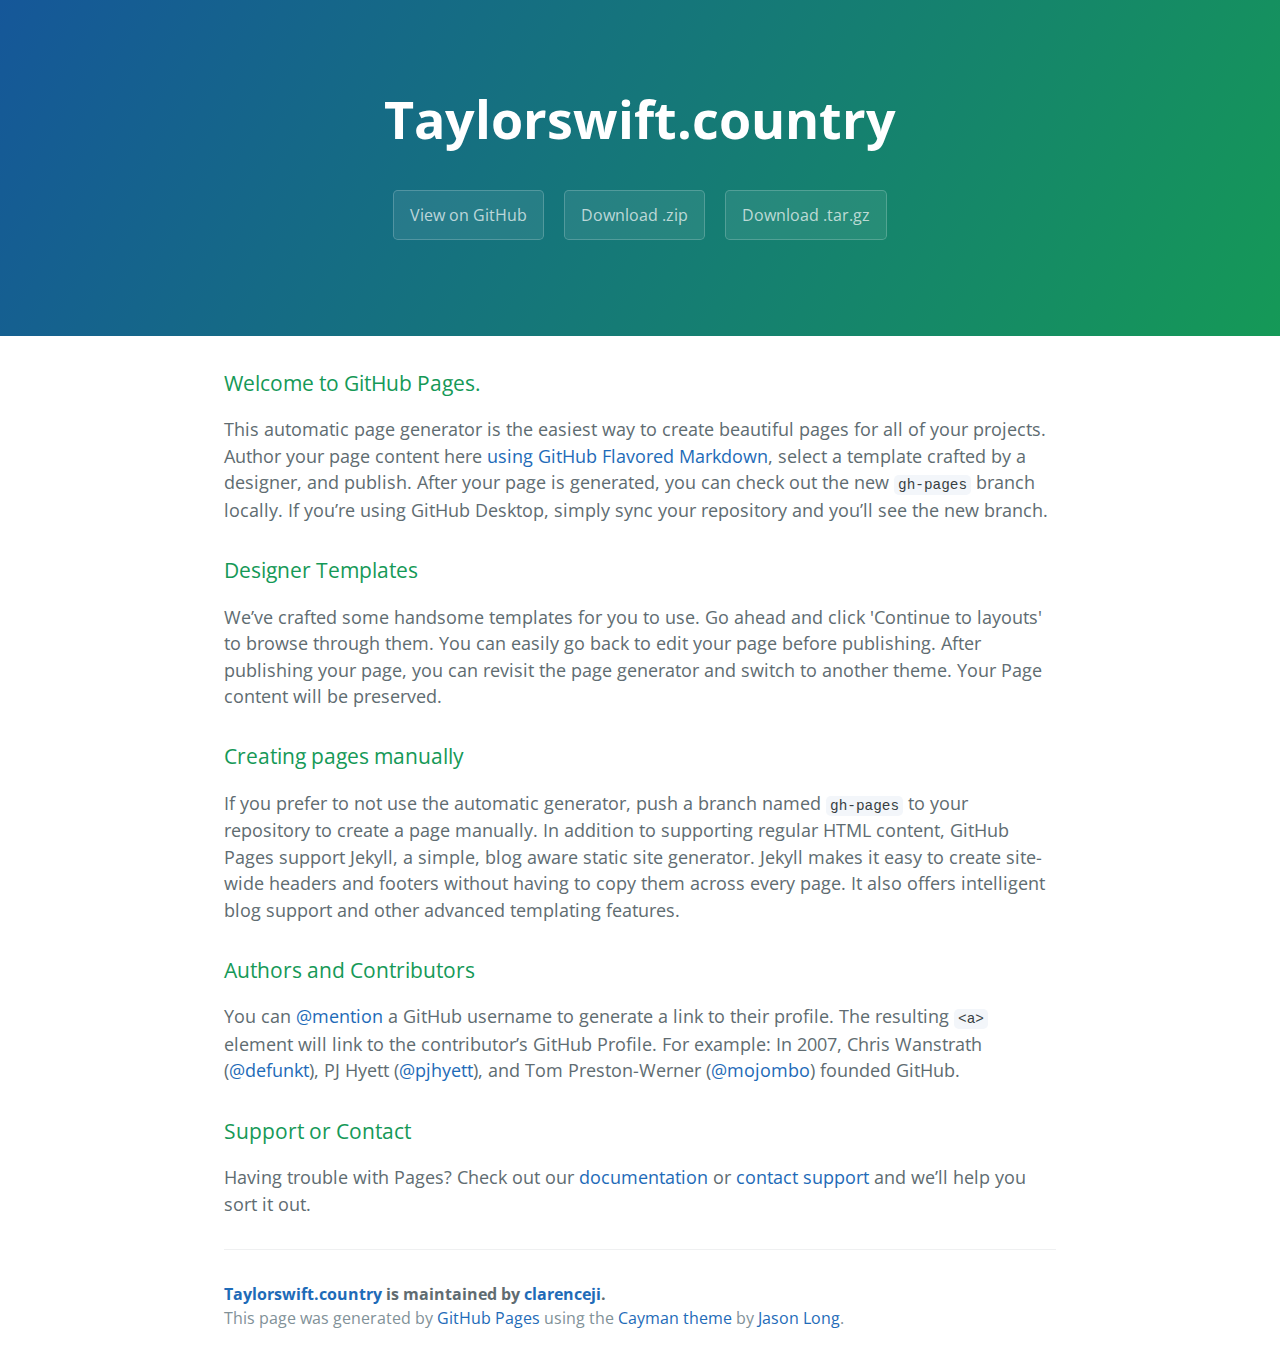
==== index.html @ 44a82cad "Create gh-pages branch via GitHub" ====
<!DOCTYPE html>
<html lang="en-us">
  <head>
    <meta charset="UTF-8">
    <title>Taylorswift.country by clarenceji</title>
    <meta name="viewport" content="width=device-width, initial-scale=1">
    <link rel="stylesheet" type="text/css" href="stylesheets/normalize.css" media="screen">
    <link href='https://fonts.googleapis.com/css?family=Open+Sans:400,700' rel='stylesheet' type='text/css'>
    <link rel="stylesheet" type="text/css" href="stylesheets/stylesheet.css" media="screen">
    <link rel="stylesheet" type="text/css" href="stylesheets/github-light.css" media="screen">
  </head>
  <body>
    <section class="page-header">
      <h1 class="project-name">Taylorswift.country</h1>
      <h2 class="project-tagline"></h2>
      <a href="https://github.com/clarenceji/taylorswift.country" class="btn">View on GitHub</a>
      <a href="https://github.com/clarenceji/taylorswift.country/zipball/master" class="btn">Download .zip</a>
      <a href="https://github.com/clarenceji/taylorswift.country/tarball/master" class="btn">Download .tar.gz</a>
    </section>

    <section class="main-content">
      <h3>
<a id="welcome-to-github-pages" class="anchor" href="#welcome-to-github-pages" aria-hidden="true"><span aria-hidden="true" class="octicon octicon-link"></span></a>Welcome to GitHub Pages.</h3>

<p>This automatic page generator is the easiest way to create beautiful pages for all of your projects. Author your page content here <a href="https://guides.github.com/features/mastering-markdown/">using GitHub Flavored Markdown</a>, select a template crafted by a designer, and publish. After your page is generated, you can check out the new <code>gh-pages</code> branch locally. If you’re using GitHub Desktop, simply sync your repository and you’ll see the new branch.</p>

<h3>
<a id="designer-templates" class="anchor" href="#designer-templates" aria-hidden="true"><span aria-hidden="true" class="octicon octicon-link"></span></a>Designer Templates</h3>

<p>We’ve crafted some handsome templates for you to use. Go ahead and click 'Continue to layouts' to browse through them. You can easily go back to edit your page before publishing. After publishing your page, you can revisit the page generator and switch to another theme. Your Page content will be preserved.</p>

<h3>
<a id="creating-pages-manually" class="anchor" href="#creating-pages-manually" aria-hidden="true"><span aria-hidden="true" class="octicon octicon-link"></span></a>Creating pages manually</h3>

<p>If you prefer to not use the automatic generator, push a branch named <code>gh-pages</code> to your repository to create a page manually. In addition to supporting regular HTML content, GitHub Pages support Jekyll, a simple, blog aware static site generator. Jekyll makes it easy to create site-wide headers and footers without having to copy them across every page. It also offers intelligent blog support and other advanced templating features.</p>

<h3>
<a id="authors-and-contributors" class="anchor" href="#authors-and-contributors" aria-hidden="true"><span aria-hidden="true" class="octicon octicon-link"></span></a>Authors and Contributors</h3>

<p>You can <a href="https://help.github.com/articles/basic-writing-and-formatting-syntax/#mentioning-users-and-teams" class="user-mention">@mention</a> a GitHub username to generate a link to their profile. The resulting <code>&lt;a&gt;</code> element will link to the contributor’s GitHub Profile. For example: In 2007, Chris Wanstrath (<a href="https://github.com/defunkt" class="user-mention">@defunkt</a>), PJ Hyett (<a href="https://github.com/pjhyett" class="user-mention">@pjhyett</a>), and Tom Preston-Werner (<a href="https://github.com/mojombo" class="user-mention">@mojombo</a>) founded GitHub.</p>

<h3>
<a id="support-or-contact" class="anchor" href="#support-or-contact" aria-hidden="true"><span aria-hidden="true" class="octicon octicon-link"></span></a>Support or Contact</h3>

<p>Having trouble with Pages? Check out our <a href="https://help.github.com/pages">documentation</a> or <a href="https://github.com/contact">contact support</a> and we’ll help you sort it out.</p>

      <footer class="site-footer">
        <span class="site-footer-owner"><a href="https://github.com/clarenceji/taylorswift.country">Taylorswift.country</a> is maintained by <a href="https://github.com/clarenceji">clarenceji</a>.</span>

        <span class="site-footer-credits">This page was generated by <a href="https://pages.github.com">GitHub Pages</a> using the <a href="https://github.com/jasonlong/cayman-theme">Cayman theme</a> by <a href="https://twitter.com/jasonlong">Jason Long</a>.</span>
      </footer>

    </section>

  
  </body>
</html>
---- stylesheets/stylesheet.css ----
* {
  box-sizing: border-box; }

body {
  padding: 0;
  margin: 0;
  font-family: "Open Sans", "Helvetica Neue", Helvetica, Arial, sans-serif;
  font-size: 16px;
  line-height: 1.5;
  color: #606c71; }

a {
  color: #1e6bb8;
  text-decoration: none; }
  a:hover {
    text-decoration: underline; }

.btn {
  display: inline-block;
  margin-bottom: 1rem;
  color: rgba(255, 255, 255, 0.7);
  background-color: rgba(255, 255, 255, 0.08);
  border-color: rgba(255, 255, 255, 0.2);
  border-style: solid;
  border-width: 1px;
  border-radius: 0.3rem;
  transition: color 0.2s, background-color 0.2s, border-color 0.2s; }
  .btn + .btn {
    margin-left: 1rem; }

.btn:hover {
  color: rgba(255, 255, 255, 0.8);
  text-decoration: none;
  background-color: rgba(255, 255, 255, 0.2);
  border-color: rgba(255, 255, 255, 0.3); }

@media screen and (min-width: 64em) {
  .btn {
    padding: 0.75rem 1rem; } }

@media screen and (min-width: 42em) and (max-width: 64em) {
  .btn {
    padding: 0.6rem 0.9rem;
    font-size: 0.9rem; } }

@media screen and (max-width: 42em) {
  .btn {
    display: block;
    width: 100%;
    padding: 0.75rem;
    font-size: 0.9rem; }
    .btn + .btn {
      margin-top: 1rem;
      margin-left: 0; } }

.page-header {
  color: #fff;
  text-align: center;
  background-color: #159957;
  background-image: linear-gradient(120deg, #155799, #159957); }

@media screen and (min-width: 64em) {
  .page-header {
    padding: 5rem 6rem; } }

@media screen and (min-width: 42em) and (max-width: 64em) {
  .page-header {
    padding: 3rem 4rem; } }

@media screen and (max-width: 42em) {
  .page-header {
    padding: 2rem 1rem; } }

.project-name {
  margin-top: 0;
  margin-bottom: 0.1rem; }

@media screen and (min-width: 64em) {
  .project-name {
    font-size: 3.25rem; } }

@media screen and (min-width: 42em) and (max-width: 64em) {
  .project-name {
    font-size: 2.25rem; } }

@media screen and (max-width: 42em) {
  .project-name {
    font-size: 1.75rem; } }

.project-tagline {
  margin-bottom: 2rem;
  font-weight: normal;
  opacity: 0.7; }

@media screen and (min-width: 64em) {
  .project-tagline {
    font-size: 1.25rem; } }

@media screen and (min-width: 42em) and (max-width: 64em) {
  .project-tagline {
    font-size: 1.15rem; } }

@media screen and (max-width: 42em) {
  .project-tagline {
    font-size: 1rem; } }

.main-content :first-child {
  margin-top: 0; }
.main-content img {
  max-width: 100%; }
.main-content h1, .main-content h2, .main-content h3, .main-content h4, .main-content h5, .main-content h6 {
  margin-top: 2rem;
  margin-bottom: 1rem;
  font-weight: normal;
  color: #159957; }
.main-content p {
  margin-bottom: 1em; }
.main-content code {
  padding: 2px 4px;
  font-family: Consolas, "Liberation Mono", Menlo, Courier, monospace;
  font-size: 0.9rem;
  color: #383e41;
  background-color: #f3f6fa;
  border-radius: 0.3rem; }
.main-content pre {
  padding: 0.8rem;
  margin-top: 0;
  margin-bottom: 1rem;
  font: 1rem Consolas, "Liberation Mono", Menlo, Courier, monospace;
  color: #567482;
  word-wrap: normal;
  background-color: #f3f6fa;
  border: solid 1px #dce6f0;
  border-radius: 0.3rem; }
  .main-content pre > code {
    padding: 0;
    margin: 0;
    font-size: 0.9rem;
    color: #567482;
    word-break: normal;
    white-space: pre;
    background: transparent;
    border: 0; }
.main-content .highlight {
  margin-bottom: 1rem; }
  .main-content .highlight pre {
    margin-bottom: 0;
    word-break: normal; }
.main-content .highlight pre, .main-content pre {
  padding: 0.8rem;
  overflow: auto;
  font-size: 0.9rem;
  line-height: 1.45;
  border-radius: 0.3rem; }
.main-content pre code, .main-content pre tt {
  display: inline;
  max-width: initial;
  padding: 0;
  margin: 0;
  overflow: initial;
  line-height: inherit;
  word-wrap: normal;
  background-color: transparent;
  border: 0; }
  .main-content pre code:before, .main-content pre code:after, .main-content pre tt:before, .main-content pre tt:after {
    content: normal; }
.main-content ul, .main-content ol {
  margin-top: 0; }
.main-content blockquote {
  padding: 0 1rem;
  margin-left: 0;
  color: #819198;
  border-left: 0.3rem solid #dce6f0; }
  .main-content blockquote > :first-child {
    margin-top: 0; }
  .main-content blockquote > :last-child {
    margin-bottom: 0; }
.main-content table {
  display: block;
  width: 100%;
  overflow: auto;
  word-break: normal;
  word-break: keep-all; }
  .main-content table th {
    font-weight: bold; }
  .main-content table th, .main-content table td {
    padding: 0.5rem 1rem;
    border: 1px solid #e9ebec; }
.main-content dl {
  padding: 0; }
  .main-content dl dt {
    padding: 0;
    margin-top: 1rem;
    font-size: 1rem;
    font-weight: bold; }
  .main-content dl dd {
    padding: 0;
    margin-bottom: 1rem; }
.main-content hr {
  height: 2px;
  padding: 0;
  margin: 1rem 0;
  background-color: #eff0f1;
  border: 0; }

@media screen and (min-width: 64em) {
  .main-content {
    max-width: 64rem;
    padding: 2rem 6rem;
    margin: 0 auto;
    font-size: 1.1rem; } }

@media screen and (min-width: 42em) and (max-width: 64em) {
  .main-content {
    padding: 2rem 4rem;
    font-size: 1.1rem; } }

@media screen and (max-width: 42em) {
  .main-content {
    padding: 2rem 1rem;
    font-size: 1rem; } }

.site-footer {
  padding-top: 2rem;
  margin-top: 2rem;
  border-top: solid 1px #eff0f1; }

.site-footer-owner {
  display: block;
  font-weight: bold; }

.site-footer-credits {
  color: #819198; }

@media screen and (min-width: 64em) {
  .site-footer {
    font-size: 1rem; } }

@media screen and (min-width: 42em) and (max-width: 64em) {
  .site-footer {
    font-size: 1rem; } }

@media screen and (max-width: 42em) {
  .site-footer {
    font-size: 0.9rem; } }
---- stylesheets/github-light.css ----
/*
   Copyright 2014 GitHub Inc.

   Licensed under the Apache License, Version 2.0 (the "License");
   you may not use this file except in compliance with the License.
   You may obtain a copy of the License at

       http://www.apache.org/licenses/LICENSE-2.0

   Unless required by applicable law or agreed to in writing, software
   distributed under the License is distributed on an "AS IS" BASIS,
   WITHOUT WARRANTIES OR CONDITIONS OF ANY KIND, either express or implied.
   See the License for the specific language governing permissions and
   limitations under the License.

*/

.pl-c /* comment */ {
  color: #969896;
}

.pl-c1      /* constant, markup.raw, meta.diff.header, meta.module-reference, meta.property-name, support, support.constant, support.variable, variable.other.constant */,
.pl-s .pl-v /* string variable */ {
  color: #0086b3;
}

.pl-e  /* entity */,
.pl-en /* entity.name */ {
  color: #795da3;
}

.pl-s .pl-s1 /* string source */,
.pl-smi      /* storage.modifier.import, storage.modifier.package, storage.type.java, variable.other, variable.parameter.function */ {
  color: #333;
}

.pl-ent /* entity.name.tag */ {
  color: #63a35c;
}

.pl-k /* keyword, storage, storage.type */ {
  color: #a71d5d;
}

.pl-pds              /* punctuation.definition.string, string.regexp.character-class */,
.pl-s                /* string */,
.pl-s .pl-pse .pl-s1 /* string punctuation.section.embedded source */,
.pl-sr               /* string.regexp */,
.pl-sr .pl-cce       /* string.regexp constant.character.escape */,
.pl-sr .pl-sra       /* string.regexp string.regexp.arbitrary-repitition */,
.pl-sr .pl-sre       /* string.regexp source.ruby.embedded */ {
  color: #183691;
}

.pl-v /* variable */ {
  color: #ed6a43;
}

.pl-id /* invalid.deprecated */ {
  color: #b52a1d;
}

.pl-ii /* invalid.illegal */ {
  background-color: #b52a1d;
  color: #f8f8f8;
}

.pl-sr .pl-cce /* string.regexp constant.character.escape */ {
  color: #63a35c;
  font-weight: bold;
}

.pl-ml /* markup.list */ {
  color: #693a17;
}

.pl-mh        /* markup.heading */,
.pl-mh .pl-en /* markup.heading entity.name */,
.pl-ms        /* meta.separator */ {
  color: #1d3e81;
  font-weight: bold;
}

.pl-mq /* markup.quote */ {
  color: #008080;
}

.pl-mi /* markup.italic */ {
  color: #333;
  font-style: italic;
}

.pl-mb /* markup.bold */ {
  color: #333;
  font-weight: bold;
}

.pl-md /* markup.deleted, meta.diff.header.from-file */ {
  background-color: #ffecec;
  color: #bd2c00;
}

.pl-mi1 /* markup.inserted, meta.diff.header.to-file */ {
  background-color: #eaffea;
  color: #55a532;
}

.pl-mdr /* meta.diff.range */ {
  color: #795da3;
  font-weight: bold;
}

.pl-mo /* meta.output */ {
  color: #1d3e81;
}
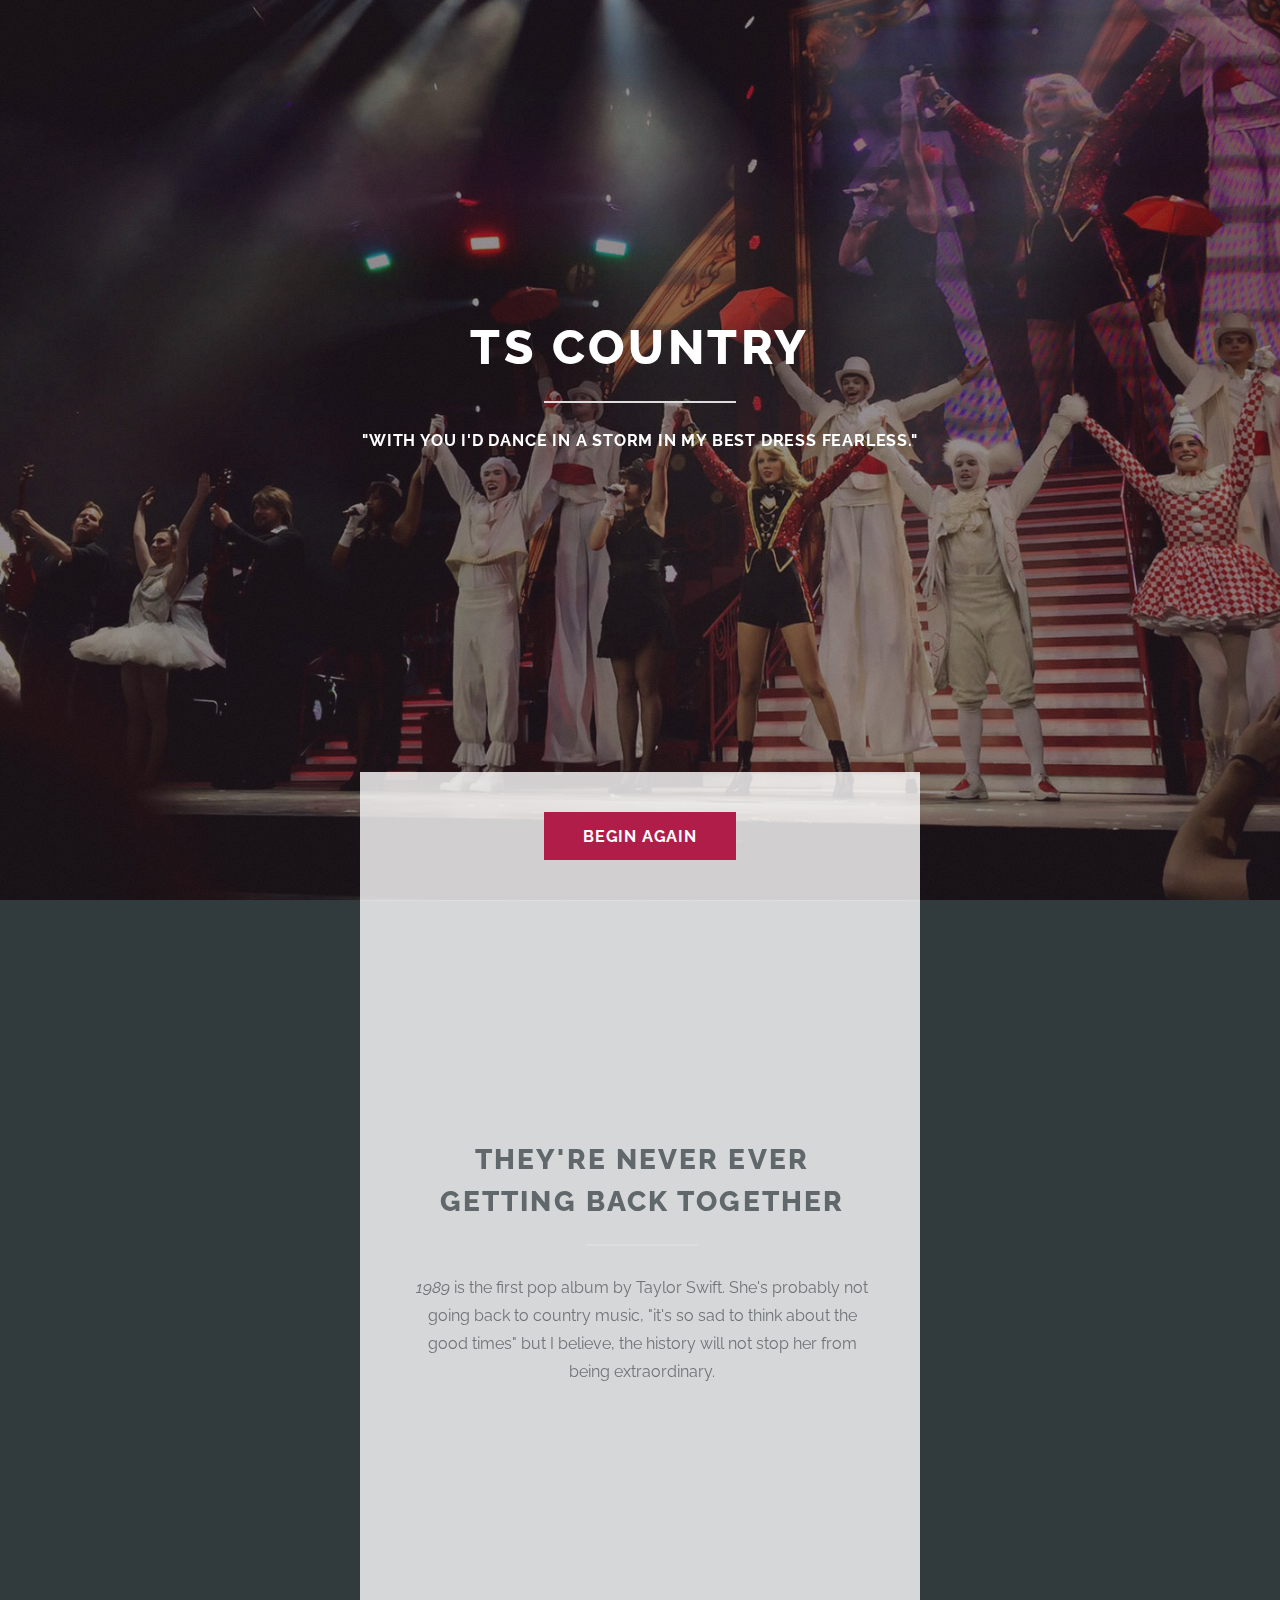
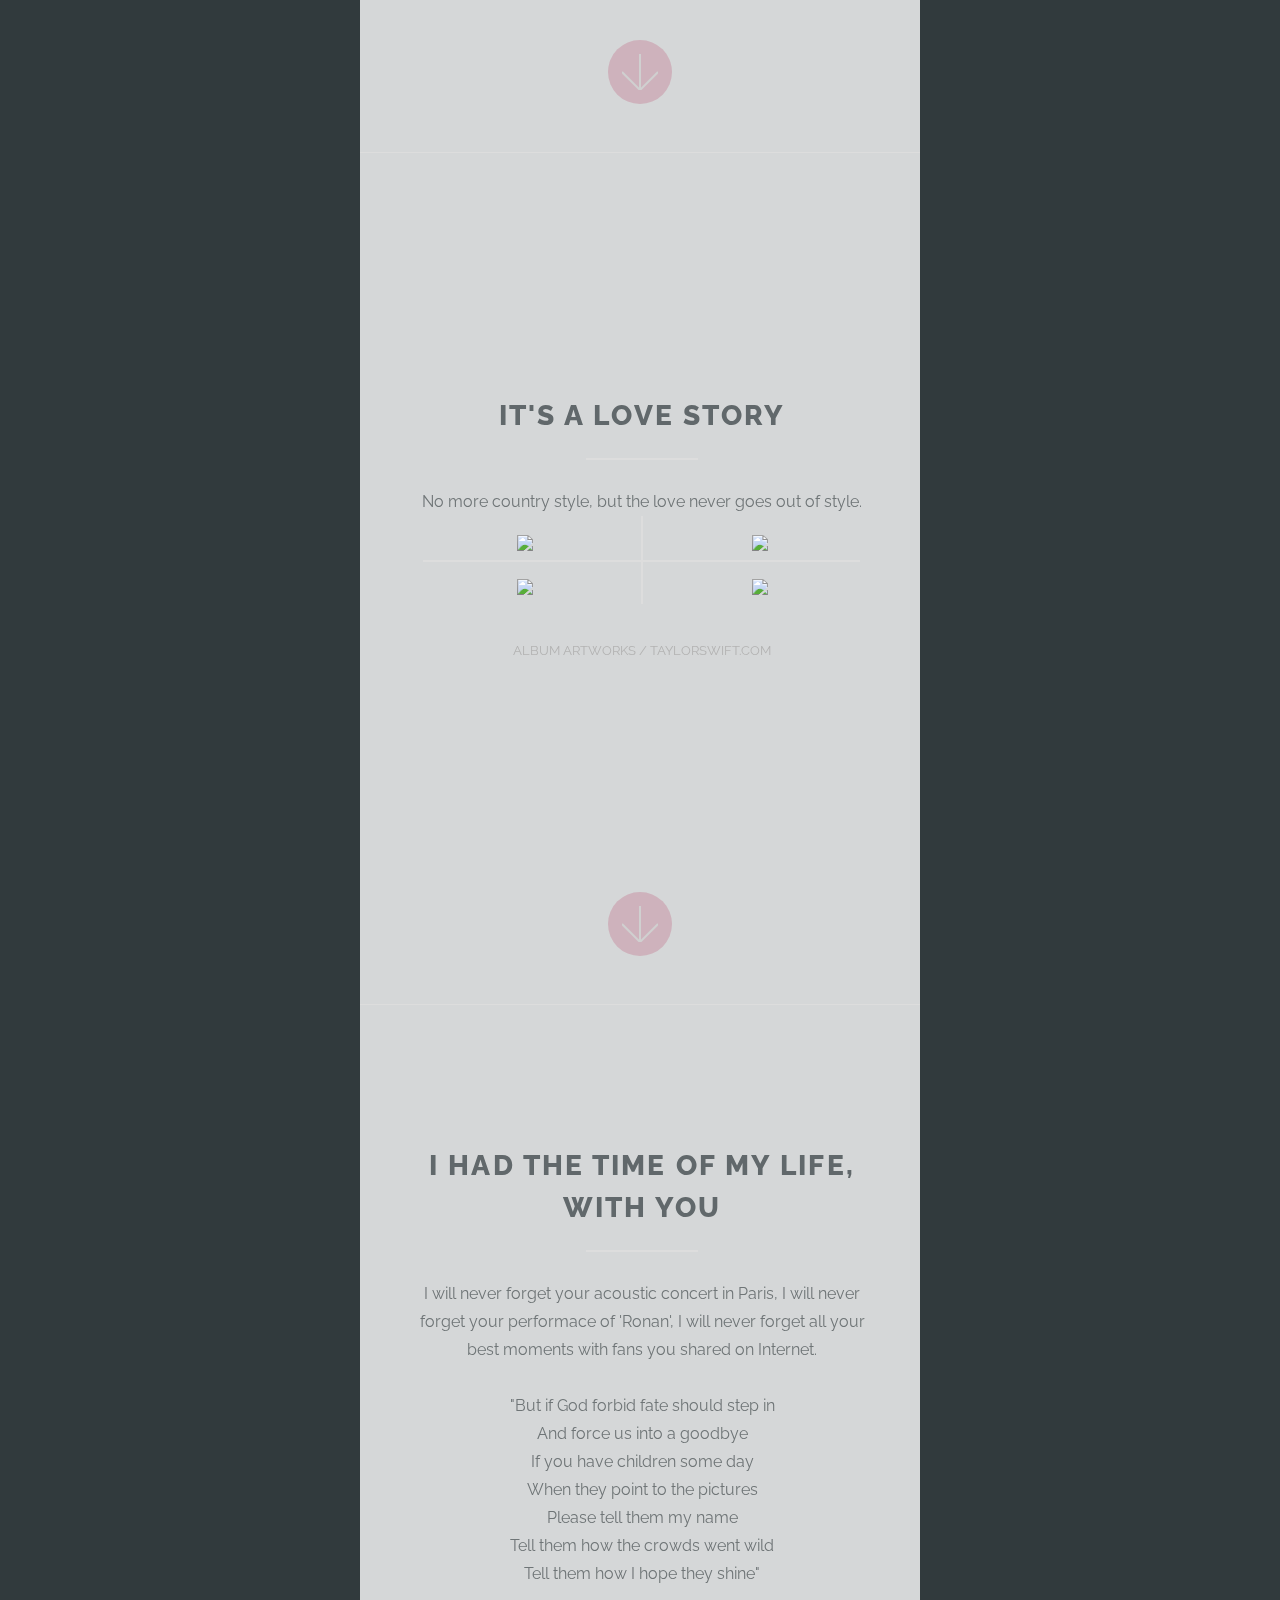
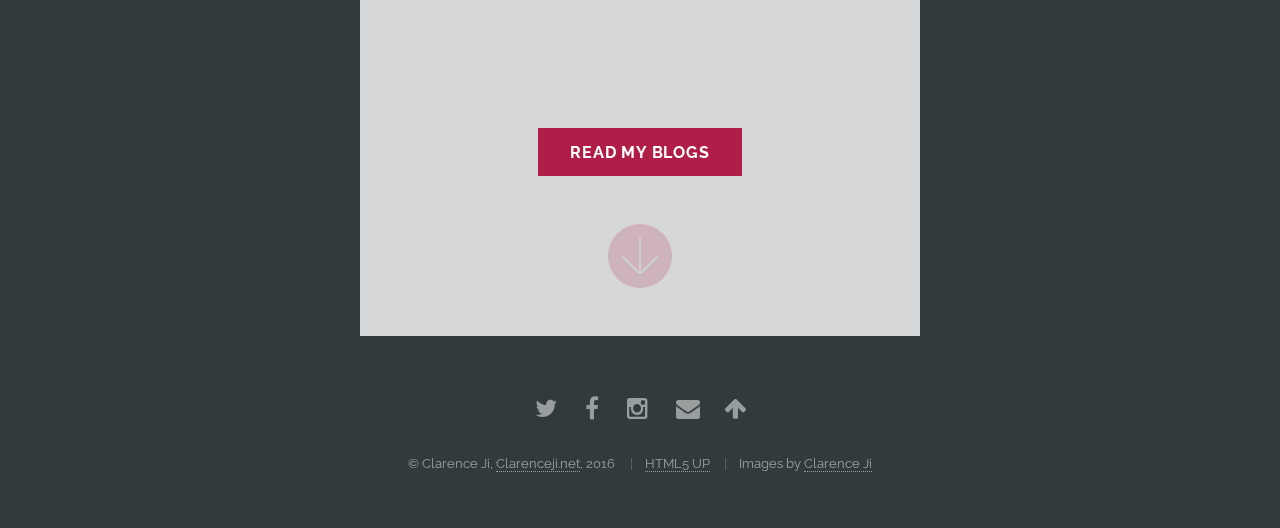
==== commit c83bc55e: "push" ====
--- a/index.html
+++ b/index.html
@@ -1,57 +1,222 @@
-<!DOCTYPE html>
-<html lang="en-us">
-  <head>
-    <meta charset="UTF-8">
-    <title>Taylorswift.country by clarenceji</title>
-    <meta name="viewport" content="width=device-width, initial-scale=1">
-    <link rel="stylesheet" type="text/css" href="stylesheets/normalize.css" media="screen">
-    <link href='https://fonts.googleapis.com/css?family=Open+Sans:400,700' rel='stylesheet' type='text/css'>
-    <link rel="stylesheet" type="text/css" href="stylesheets/stylesheet.css" media="screen">
-    <link rel="stylesheet" type="text/css" href="stylesheets/github-light.css" media="screen">
-  </head>
-  <body>
-    <section class="page-header">
-      <h1 class="project-name">Taylorswift.country</h1>
-      <h2 class="project-tagline"></h2>
-      <a href="https://github.com/clarenceji/taylorswift.country" class="btn">View on GitHub</a>
-      <a href="https://github.com/clarenceji/taylorswift.country/zipball/master" class="btn">Download .zip</a>
-      <a href="https://github.com/clarenceji/taylorswift.country/tarball/master" class="btn">Download .tar.gz</a>
-    </section>
-
-    <section class="main-content">
-      <h3>
-<a id="welcome-to-github-pages" class="anchor" href="#welcome-to-github-pages" aria-hidden="true"><span aria-hidden="true" class="octicon octicon-link"></span></a>Welcome to GitHub Pages.</h3>
-
-<p>This automatic page generator is the easiest way to create beautiful pages for all of your projects. Author your page content here <a href="https://guides.github.com/features/mastering-markdown/">using GitHub Flavored Markdown</a>, select a template crafted by a designer, and publish. After your page is generated, you can check out the new <code>gh-pages</code> branch locally. If you’re using GitHub Desktop, simply sync your repository and you’ll see the new branch.</p>
-
-<h3>
-<a id="designer-templates" class="anchor" href="#designer-templates" aria-hidden="true"><span aria-hidden="true" class="octicon octicon-link"></span></a>Designer Templates</h3>
-
-<p>We’ve crafted some handsome templates for you to use. Go ahead and click 'Continue to layouts' to browse through them. You can easily go back to edit your page before publishing. After publishing your page, you can revisit the page generator and switch to another theme. Your Page content will be preserved.</p>
-
-<h3>
-<a id="creating-pages-manually" class="anchor" href="#creating-pages-manually" aria-hidden="true"><span aria-hidden="true" class="octicon octicon-link"></span></a>Creating pages manually</h3>
-
-<p>If you prefer to not use the automatic generator, push a branch named <code>gh-pages</code> to your repository to create a page manually. In addition to supporting regular HTML content, GitHub Pages support Jekyll, a simple, blog aware static site generator. Jekyll makes it easy to create site-wide headers and footers without having to copy them across every page. It also offers intelligent blog support and other advanced templating features.</p>
-
-<h3>
-<a id="authors-and-contributors" class="anchor" href="#authors-and-contributors" aria-hidden="true"><span aria-hidden="true" class="octicon octicon-link"></span></a>Authors and Contributors</h3>
-
-<p>You can <a href="https://help.github.com/articles/basic-writing-and-formatting-syntax/#mentioning-users-and-teams" class="user-mention">@mention</a> a GitHub username to generate a link to their profile. The resulting <code>&lt;a&gt;</code> element will link to the contributor’s GitHub Profile. For example: In 2007, Chris Wanstrath (<a href="https://github.com/defunkt" class="user-mention">@defunkt</a>), PJ Hyett (<a href="https://github.com/pjhyett" class="user-mention">@pjhyett</a>), and Tom Preston-Werner (<a href="https://github.com/mojombo" class="user-mention">@mojombo</a>) founded GitHub.</p>
-
-<h3>
-<a id="support-or-contact" class="anchor" href="#support-or-contact" aria-hidden="true"><span aria-hidden="true" class="octicon octicon-link"></span></a>Support or Contact</h3>
-
-<p>Having trouble with Pages? Check out our <a href="https://help.github.com/pages">documentation</a> or <a href="https://github.com/contact">contact support</a> and we’ll help you sort it out.</p>
-
-      <footer class="site-footer">
-        <span class="site-footer-owner"><a href="https://github.com/clarenceji/taylorswift.country">Taylorswift.country</a> is maintained by <a href="https://github.com/clarenceji">clarenceji</a>.</span>
-
-        <span class="site-footer-credits">This page was generated by <a href="https://pages.github.com">GitHub Pages</a> using the <a href="https://github.com/jasonlong/cayman-theme">Cayman theme</a> by <a href="https://twitter.com/jasonlong">Jason Long</a>.</span>
-      </footer>
-
-    </section>
-
-  
-  </body>
-</html>
+<!DOCTYPE HTML>
+<!--
+	Highlights by HTML5 UP
+	html5up.net | @n33co
+	Free for personal and commercial use under the CCA 3.0 license (html5up.net/license)
+-->
+<html>
+
+<head>
+    <title>TS Country | Clarenceji.net</title>
+    <meta http-equiv="content-type" content="text/html; charset=utf-8" />
+    <meta name="description" content="TS Country is a fansite for Taylor Swift." />
+    <meta name="keywords" content="Taylor Swift, ts, red, 1989, fearless, speak now, world tour, TS, country, music, pop" />
+    <!--[if lte IE 8]><script src="css/ie/html5shiv.js"></script><![endif]-->
+    <script src="js/jquery.min.js"></script>
+    <script src="js/jquery.scrollex.min.js"></script>
+    <script src="js/jquery.scrolly.min.js"></script>
+    <script src="js/skel.min.js"></script>
+    <script src="js/init.js"></script>
+    <script src="//ajax.googleapis.com/ajax/libs/jquery/1.9.1/jquery.min.js"></script>
+    <script>
+        (function (i, s, o, g, r, a, m) {
+            i['GoogleAnalyticsObject'] = r;
+            i[r] = i[r] || function () {
+                (i[r].q = i[r].q || []).push(arguments)
+            }, i[r].l = 1 * new Date();
+            a = s.createElement(o),
+            m = s.getElementsByTagName(o)[0];
+            a.async = 1;
+            a.src = g;
+            m.parentNode.insertBefore(a, m)
+        })(window, document, 'script', '//www.google-analytics.com/analytics.js', 'ga');
+
+        ga('create', 'UA-61030932-2', 'auto');
+        ga('send', 'pageview');
+    </script>
+    <noscript>
+        <link rel="stylesheet" href="css/skel.css" />
+        <link rel="stylesheet" href="css/style.css" />
+        <link rel="stylesheet" href="css/style-xlarge.css" />
+    </noscript>
+    <!--[if lte IE 8]><link rel="stylesheet" href="css/ie/v8.css" /><![endif]-->
+    <!--[if lte IE 9]><link rel="stylesheet" href="css/ie/v9.css" /><![endif]-->
+</head>
+
+<body>
+
+    <!-- Header -->
+
+    <script type="text/javascript">
+        function headerRandom() {
+            var strarray = new Array("\"I remember it all too well.\"", "\"It's a love story baby just say yes.\"", "\"With you I'd dance in a storm in my best dress fearless.\"");
+
+            randomnum = Math.round(Math.random() * 2);
+            document.getElementById("prandom").innerHTML = strarray[randomnum];
+        }
+
+        var timeOut;
+
+        function scrollToTop() {
+            if (document.body.scrollTop != 0 || document.documentElement.scrollTop != 0) {
+                window.scrollBy(0, -50);
+                timeOut = setTimeout('scrollToTop()', 10);
+            } else clearTimeout(timeOut);
+        }
+    </script>
+    <section id="header">
+        <header class="major">
+            <h1>TS Country</h1>
+            <p id="prandom">
+                <script>
+                    headerRandom();
+                </script>
+            </p>
+        </header>
+        <div class="container">
+            <ul class="actions">
+                <li><a href="#one" class="button special scrolly">Begin Again</a>
+                </li>
+            </ul>
+        </div>
+    </section>
+
+
+
+    <!-- One -->
+    <section id="one" class="main special">
+        <div class="container">
+            <span class="image fit primary"><img src="images/pic01.jpg" alt="" /></span>
+            <div class="content">
+                <header class="major">
+                    <h2>They're never ever getting back together</h2>
+                </header>
+                <p><i>1989</i> is the first pop album by Taylor Swift. She's probably not going back to country music, "it's so sad to think about the good times" but I believe, the history will not stop her from being extraordinary.</p>
+            </div>
+            <a href="#two" class="goto-next scrolly">Next</a>
+        </div>
+    </section>
+
+    <!-- Two -->
+    <section id="two" class="main special">
+        <div class="container">
+            <span class="image fit primary"><img src="images/pic02.jpg" alt="" /></span>
+            <div class="content">
+                <header class="major">
+                    <h2>It's a love story</h2>
+                </header>
+                <p style="margin:0">No more country style, but the love never goes out of style.</p>
+                <ul class="icons-grid">
+                    <li>
+                        <div>
+                            <img src="http://groundctrl.s3.amazonaws.com/clients/groundctrl/media/12/05/medium.l20bcf5i07w5.jpg" style="max-width:100%; max-height:100%">
+                        </div>
+                    </li>
+                    <li>
+                        <div>
+                            <img src="http://groundctrl.s3.amazonaws.com/clients/groundctrl/media/11/11/medium.0c79l7in936n.jpg" style="max-width:100%; max-height:100%">
+                        </div>
+                    </li>
+                    <li>
+                        <div>
+                            <img src="http://groundctrl.s3.amazonaws.com/clients/groundctrl/media/01/04/release_images/assets/medium.dfxvASPnEKm1kGQSU9TvEXEDaVA3Ithm2DfOXgCbSnc.jpg" style="max-width:100%; max-height:100%">
+                        </div>
+                    </li>
+                    <li>
+                        <div>
+                            <img src="http://groundctrl.s3.amazonaws.com/clients/groundctrl/media/06/10/release_images/assets/medium.RJ4L_rpLyJOqz00WNiKF92cm2zmra3GpUrRgOv0I6yE.jpg" style="max-width:100%; max-height:100%">
+                        </div>
+                    </li>
+                </ul>
+                <p style="margin:0"><font size=2 color=#b3b3b3>ALBUM ARTWORKS / TAYLORSWIFT.COM</font>
+                </p>
+            </div>
+            <a href="#three" class="goto-next scrolly">Next</a>
+        </div>
+    </section>
+
+    <!-- Three -->
+    <section id="three" class="main special">
+        <div class="container">
+            <span class="image fit primary"><img src="images/pic03.jpg" alt="" /></span>
+            <div class="content">
+                <header class="major">
+                    <h2>I had the time of my life, with you</h2>
+                </header>
+                <p>I will never forget your acoustic concert in Paris, I will never forget your performace of 'Ronan', I will never forget all your best moments with fans you shared on Internet.
+                    <br>
+                    <br>"But if God forbid fate should step in
+                    <br>And force us into a goodbye
+                    <br>If you have children some day
+                    <br>When they point to the pictures
+                    <br>Please tell them my name
+                    <br>Tell them how the crowds went wild
+                    <br>Tell them how I hope they shine"</p>
+
+            </div>
+
+            <ul class="actions">
+                <li><a href="http://clarenceji.net/space/category/love-story/" target="_blank" class="button special scrolly">Read my Blogs</a>
+                </li>
+            </ul>
+
+            <a href="#footer" class="goto-next scrolly">Next</a>
+        </div>
+    </section>
+
+
+    <!-- Footer -->
+    <section id="footer">
+        <!--
+        <div class="container">
+            <header class="major">
+                <h2>Get in touch</h2>
+            </header>
+            <form method="post" action="#">
+                <div class="row uniform">
+                    <div class="6u 12u$(xsmall)">
+                        <input type="text" name="name" id="name" placeholder="Name" />
+                    </div>
+                    <div class="6u$ 12u$(xsmall)">
+                        <input type="email" name="email" id="email" placeholder="Email" />
+                    </div>
+                    <div class="12u$">
+                        <textarea name="message" id="message" placeholder="Message" rows="4"></textarea>
+                    </div>
+                    <div class="12u$">
+                        <ul class="actions">
+                            <li>
+                                <input type="submit" value="Send Message" class="special" />
+                            </li>
+                        </ul>
+                    </div>
+                </div>
+            </form>
+        </div>
+-->
+        <footer>
+            <ul class="icons">
+                <li><a href="https://twitter.com/clareji17" target="_blank" class="icon alt fa-twitter"><span class="label">Twitter</span></a>
+                </li>
+                <li><a href="https://fb.com/clarenceji.net" target="_blank" class="icon alt fa-facebook"><span class="label">Facebook</span></a>
+                </li>
+                <li><a href="https://instagram.com/clareji17" target="_blank" class="icon alt fa-instagram"><span class="label">Instagram</span></a>
+                </li>
+                <li><a href="http://clarenceji.london/portfolio" target="_blank" class="icon alt fa-envelope"><span class="label">Email</span></a>
+                    <li><a href="#top" onclick="scrollToTop();return false" class="icon alt fa-arrow-up"><span class="label">Email</span></a>
+                    </li>
+            </ul>
+            <ul class="copyright">
+                <li>&copy; Clarence Ji, <a href="http://clarenceji.net">Clarenceji.net</a>, 2016
+                </li>
+                <li><a href="http://html5up.net" target="_blank">HTML5 UP</a>
+                </li>
+                <li>Images by <a href="http://photo.clarenceji.net" target="_blank">Clarence Ji</a>
+                </li>
+            </ul>
+        </footer>
+    </section>
+
+</body>
+
+</html>
--- a/css/skel.css
+++ b/css/skel.css
@@ -0,0 +1,247 @@
+/* Resets (http://meyerweb.com/eric/tools/css/reset/ | v2.0 | 20110126 | License: none (public domain)) */
+
+	html,body,div,span,applet,object,iframe,h1,h2,h3,h4,h5,h6,p,blockquote,pre,a,abbr,acronym,address,big,cite,code,del,dfn,em,img,ins,kbd,q,s,samp,small,strike,strong,sub,sup,tt,var,b,u,i,center,dl,dt,dd,ol,ul,li,fieldset,form,label,legend,table,caption,tbody,tfoot,thead,tr,th,td,article,aside,canvas,details,embed,figure,figcaption,footer,header,hgroup,menu,nav,output,ruby,section,summary,time,mark,audio,video{margin:0;padding:0;border:0;font-size:100%;font:inherit;vertical-align:baseline;}article,aside,details,figcaption,figure,footer,header,hgroup,menu,nav,section{display:block;}body{line-height:1;}ol,ul{list-style:none;}blockquote,q{quotes:none;}blockquote:before,blockquote:after,q:before,q:after{content:'';content:none;}table{border-collapse:collapse;border-spacing:0;}body{-webkit-text-size-adjust:none}
+
+/* Box Model */
+
+	*, *:before, *:after {
+		-moz-box-sizing: border-box;
+		-webkit-box-sizing: border-box;
+		box-sizing: border-box;
+	}
+
+/* Container */
+
+	.container {
+		margin-left: auto;
+		margin-right: auto;
+
+		/* width: (containers) */
+		width: 35em;
+	}
+
+	/* Modifiers */
+
+		/* 125% */
+			.container.\31 25\25 {
+				width: 100%;
+
+				/* max-width: (containers * 1.25) */
+				max-width: 43.75em;
+
+				/* min-width: (containers) */
+				min-width: 35em;
+			}
+
+		/* 75% */
+			.container.\37 5\25 {
+
+				/* width: (containers * 0.75) */
+				width: 26.25em;
+
+			}
+
+		/* 50% */
+			.container.\35 0\25 {
+
+				/* width: (containers * 0.50) */
+				width: 17.5em;
+
+			}
+
+		/* 25% */
+			.container.\32 5\25 {
+
+				/* width: (containers * 0.25) */
+				width: 8.75em;
+
+			}
+
+/* Grid */
+
+	.row {
+		border-bottom: solid 1px transparent;
+	}
+
+	.row > * {
+		float: left;
+	}
+
+	.row:after, .row:before {
+		content: '';
+		display: block;
+		clear: both;
+		height: 0;
+	}
+
+	.row.uniform > * > :first-child {
+		margin-top: 0;
+	}
+
+	.row.uniform > * > :last-child {
+		margin-bottom: 0;
+	}
+
+	/* Gutters */
+
+		/* Normal */
+
+			.row > * {
+				/* padding: (gutters.horizontal) 0 0 (gutters.vertical) */
+				padding: 0 0 0 1.5em;
+			}
+
+			.row {
+				/* margin: -(gutters.horizontal) 0 -1px -(gutters.vertical) */
+				margin: 0 0 -1px -1.5em;
+			}
+
+			.row.uniform > * {
+				/* padding: (gutters.vertical) 0 0 (gutters.vertical) */
+				padding: 1.5em 0 0 1.5em;
+			}
+
+			.row.uniform {
+				/* margin: -(gutters.vertical) 0 -1px -(gutters.vertical) */
+				margin: -1.5em 0 -1px -1.5em;
+			}
+
+		/* 200% */
+
+			.row.\32 00\25 > * {
+				/* padding: (gutters.horizontal) 0 0 (gutters.vertical) */
+				padding: 0 0 0 3em;
+			}
+
+			.row.\32 00\25 {
+				/* margin: -(gutters.horizontal) 0 -1px -(gutters.vertical) */
+				margin: 0 0 -1px -3em;
+			}
+
+			.row.uniform.\32 00\25 > * {
+				/* padding: (gutters.vertical) 0 0 (gutters.vertical) */
+				padding: 3em 0 0 3em;
+			}
+
+			.row.uniform.\32 00\25 {
+				/* margin: -(gutters.vertical) 0 -1px -(gutters.vertical) */
+				margin: -3em 0 -1px -3em;
+			}
+
+		/* 150% */
+
+			.row.\31 50\25 > * {
+				/* padding: (gutters.horizontal) 0 0 (gutters.vertical) */
+				padding: 0 0 0 2.25em;
+			}
+
+			.row.\31 50\25 {
+				/* margin: -(gutters.horizontal) 0 -1px -(gutters.vertical) */
+				margin: 0 0 -1px -2.25em;
+			}
+
+			.row.uniform.\31 50\25 > * {
+				/* padding: (gutters.vertical) 0 0 (gutters.vertical) */
+				padding: 2.25em 0 0 2.25em;
+			}
+
+			.row.uniform.\31 50\25 {
+				/* margin: -(gutters.vertical) 0 -1px -(gutters.vertical) */
+				margin: -2.25em 0 -1px -2.25em;
+			}
+
+		/* 50% */
+
+			.row.\35 0\25 > * {
+				/* padding: (gutters.horizontal) 0 0 (gutters.vertical) */
+				padding: 0 0 0 0.75em;
+			}
+
+			.row.\35 0\25 {
+				/* margin: -(gutters.horizontal) 0 -1px -(gutters.vertical) */
+				margin: 0 0 -1px -0.75em;
+			}
+
+			.row.uniform.\35 0\25 > * {
+				/* padding: (gutters.vertical) 0 0 (gutters.vertical) */
+				padding: 0.75em 0 0 0.75em;
+			}
+
+			.row.uniform.\35 0\25 {
+				/* margin: -(gutters.vertical) 0 -1px -(gutters.vertical) */
+				margin: -0.75em 0 -1px -0.75em;
+			}
+
+		/* 25% */
+
+			.row.\32 5\25 > * {
+				/* padding: (gutters.horizontal) 0 0 (gutters.vertical) */
+				padding: 0 0 0 0.375em;
+			}
+
+			.row.\32 5\25 {
+				/* margin: -(gutters.horizontal) 0 -1px -(gutters.vertical) */
+				margin: 0 0 -1px -0.375em;
+			}
+
+			.row.uniform.\32 5\25 > * {
+				/* padding: (gutters.vertical) 0 0 (gutters.vertical) */
+				padding: 0.375em 0 0 0.375em;
+			}
+
+			.row.uniform.\32 5\25 {
+				/* margin: -(gutters.vertical) 0 -1px -(gutters.vertical) */
+				margin: -0.375em 0 -1px -0.375em;
+			}
+
+		/* 0% */
+
+			.row.\30 \25 > * {
+				padding: 0;
+			}
+
+			.row.\30 \25 {
+				margin: 0 0 -1px 0;
+			}
+
+	/* Cells */
+
+		.\31 2u, .\31 2u\24 { width: 100%; clear: none; margin-left: 0; }
+		.\31 1u, .\31 1u\24 { width: 91.6666666667%; clear: none; margin-left: 0; }
+		.\31 0u, .\31 0u\24 { width: 83.3333333333%; clear: none; margin-left: 0; }
+		.\39 u, .\39 u\24 { width: 75%; clear: none; margin-left: 0; }
+		.\38 u, .\38 u\24 { width: 66.6666666667%; clear: none; margin-left: 0; }
+		.\37 u, .\37 u\24 { width: 58.3333333333%; clear: none; margin-left: 0; }
+		.\36 u, .\36 u\24 { width: 50%; clear: none; margin-left: 0; }
+		.\35 u, .\35 u\24 { width: 41.6666666667%; clear: none; margin-left: 0; }
+		.\34 u, .\34 u\24 { width: 33.3333333333%; clear: none; margin-left: 0; }
+		.\33 u, .\33 u\24 { width: 25%; clear: none; margin-left: 0; }
+		.\32 u, .\32 u\24 { width: 16.6666666667%; clear: none; margin-left: 0; }
+		.\31 u, .\31 u\24 { width: 8.3333333333%; clear: none; margin-left: 0; }
+
+		.\31 2u\24 + *,
+		.\31 1u\24 + *,
+		.\31 0u\24 + *,
+		.\39 u\24 + *,
+		.\38 u\24 + *,
+		.\37 u\24 + *,
+		.\36 u\24 + *,
+		.\35 u\24 + *,
+		.\34 u\24 + *,
+		.\33 u\24 + *,
+		.\32 u\24 + *,
+		.\31 u\24 + * {
+			clear: left;
+		}
+
+		.\-11u { margin-left: 91.6666666667% }
+		.\-10u { margin-left: 83.3333333333% }
+		.\-9u { margin-left: 75% }
+		.\-8u { margin-left: 66.6666666667% }
+		.\-7u { margin-left: 58.3333333333% }
+		.\-6u { margin-left: 50% }
+		.\-5u { margin-left: 41.6666666667% }
+		.\-4u { margin-left: 33.3333333333% }
+		.\-3u { margin-left: 25% }
+		.\-2u { margin-left: 16.6666666667% }
+		.\-1u { margin-left: 8.3333333333% }--- a/css/style.css
+++ b/css/style.css
@@ -0,0 +1,1222 @@
+@import url(font-awesome.min.css);
+@import url("http://fonts.googleapis.com/css?family=Raleway:400,400italic,700,800");
+
+/*
+	Highlights by HTML5 UP
+	html5up.net | @n33co
+	Free for personal and commercial use under the CCA 3.0 license (html5up.net/license)
+*/
+
+/* Basic */
+
+	html {
+		background-color: #313a3d;
+		background-attachment: fixed,						fixed;
+		background-image: url("images/overlay.png"), url("../images/bg.jpg");
+		background-position: top left,					center center;
+		background-repeat: repeat,						none;
+		background-size: auto,						cover;
+	}
+
+	html.is-loading body *, html.is-loading body *:before, html.is-loading body *:after {
+		-moz-animation: none !important;
+		-webkit-animation: none !important;
+		-o-animation: none !important;
+		-ms-animation: none !important;
+		animation: none !important;
+		-moz-transition: none !important;
+		-webkit-transition: none !important;
+		-o-transition: none !important;
+		-ms-transition: none !important;
+		transition: none !important;
+	}
+
+	html.is-touch {
+		height: 100vh;
+		overflow: hidden;
+	}
+
+		html.is-touch #wrapper {
+			-webkit-backface-visibility: hidden;
+			-webkit-overflow-scrolling: touch;
+			-webkit-transform: translate3d(0, 0, 0);
+			height: 100vh;
+			overflow: auto;
+		}
+
+	body, input, select, textarea {
+		color: #6f7577;
+		font-family: "Raleway", "Helvetica", sans-serif;
+		font-size: 15pt;
+		font-weight: 400;
+		line-height: 1.75em;
+	}
+
+	a {
+		-moz-transition: color 0.2s ease-in-out, border-bottom-color 0.2s ease-in-out;
+		-webkit-transition: color 0.2s ease-in-out, border-bottom-color 0.2s ease-in-out;
+		-o-transition: color 0.2s ease-in-out, border-bottom-color 0.2s ease-in-out;
+		-ms-transition: color 0.2s ease-in-out, border-bottom-color 0.2s ease-in-out;
+		transition: color 0.2s ease-in-out, border-bottom-color 0.2s ease-in-out;
+		border-bottom: dotted 1px;
+		color: #8cd1a8;
+		text-decoration: none;
+	}
+
+		a:hover {
+			border-bottom-color: transparent !important;
+			color: #8cd1a8 !important;
+			text-decoration: none;
+		}
+
+	strong, b {
+		color: #61686b;
+		font-weight: 700;
+	}
+
+	em, i {
+		font-style: italic;
+	}
+
+	p {
+		margin: 0 0 2em 0;
+	}
+
+	h1, h2, h3, h4, h5, h6 {
+		color: #61686b;
+		font-weight: 800;
+		letter-spacing: 0.075em;
+		line-height: 1em;
+		margin: 0 0 1em 0;
+		text-transform: uppercase;
+	}
+
+		h1 a, h2 a, h3 a, h4 a, h5 a, h6 a {
+			color: inherit;
+			text-decoration: none;
+		}
+
+	h2 {
+		font-size: 1.75em;
+		line-height: 1.5em;
+	}
+
+	h3 {
+		font-size: 1em;
+		line-height: 1.5em;
+	}
+
+	h4 {
+		font-size: 0.9em;
+		line-height: 1.5em;
+	}
+
+	h5 {
+		font-size: 0.8em;
+		line-height: 1.5em;
+	}
+
+	h6 {
+		font-size: 0.7em;
+		line-height: 1.5em;
+	}
+
+	sub {
+		font-size: 0.8em;
+		position: relative;
+		top: 0.5em;
+	}
+
+	sup {
+		font-size: 0.8em;
+		position: relative;
+		top: -0.5em;
+	}
+
+	hr {
+		border: 0;
+		border-bottom: solid 1px #dddddd;
+		margin: 2em 0;
+	}
+
+		hr.major {
+			margin: 3em 0;
+		}
+
+	blockquote {
+		border-left: solid 6px #dddddd;
+		font-style: italic;
+		margin: 0 0 2em 0;
+		padding: 0.5em 0 0.5em 1.5em;
+	}
+
+	code {
+		background: rgba(144, 144, 144, 0.075);
+		font-family: "Courier New", monospace;
+		font-size: 0.9em;
+		margin: 0 0.25em;
+		padding: 0.25em 0.65em;
+	}
+
+	pre {
+		-webkit-overflow-scrolling: touch;
+		font-family: "Courier New", monospace;
+		font-size: 0.9em;
+		margin: 0 0 2em 0;
+	}
+
+		pre code {
+			display: block;
+			line-height: 1.75em;
+			padding: 1em 1.5em;
+			overflow-x: auto;
+		}
+
+	.align-left {
+		text-align: left;
+	}
+
+	.align-center {
+		text-align: center;
+	}
+
+	.align-right {
+		text-align: right;
+	}
+
+/* Loader */
+	@-moz-keyframes spinner-show { 0% { opacity: 0; } 100% { opacity: 1; } }
+	@-webkit-keyframes spinner-show { 0% { opacity: 0; } 100% { opacity: 1; } }
+	@-o-keyframes spinner-show { 0% { opacity: 0; } 100% { opacity: 1; } }
+	@-ms-keyframes spinner-show { 0% { opacity: 0; } 100% { opacity: 1; } }
+	@keyframes spinner-show { 0% { opacity: 0; } 100% { opacity: 1; } }
+	@-moz-keyframes spinner-hide { 0% { color: #454d50; z-index: 10001; -moz-transform: scale(1) rotate(0deg); -webkit-transform: scale(1) rotate(0deg); -o-transform: scale(1) rotate(0deg); -ms-transform: scale(1) rotate(0deg); transform: scale(1) rotate(0deg); } 99% { color: #313a3d; z-index: 10001; -moz-transform: scale(0.5) rotate(360deg); -webkit-transform: scale(0.5) rotate(360deg); -o-transform: scale(0.5) rotate(360deg); -ms-transform: scale(0.5) rotate(360deg); transform: scale(0.5) rotate(360deg); } 100% { color: #313a3d; z-index: -1; -moz-transform: scale(0) rotate(360deg); -webkit-transform: scale(0) rotate(360deg); -o-transform: scale(0) rotate(360deg); -ms-transform: scale(0) rotate(360deg); transform: scale(0) rotate(360deg); } }
+	@-webkit-keyframes spinner-hide { 0% { color: #454d50; z-index: 10001; -moz-transform: scale(1) rotate(0deg); -webkit-transform: scale(1) rotate(0deg); -o-transform: scale(1) rotate(0deg); -ms-transform: scale(1) rotate(0deg); transform: scale(1) rotate(0deg); } 99% { color: #313a3d; z-index: 10001; -moz-transform: scale(0.5) rotate(360deg); -webkit-transform: scale(0.5) rotate(360deg); -o-transform: scale(0.5) rotate(360deg); -ms-transform: scale(0.5) rotate(360deg); transform: scale(0.5) rotate(360deg); } 100% { color: #313a3d; z-index: -1; -moz-transform: scale(0) rotate(360deg); -webkit-transform: scale(0) rotate(360deg); -o-transform: scale(0) rotate(360deg); -ms-transform: scale(0) rotate(360deg); transform: scale(0) rotate(360deg); } }
+	@-o-keyframes spinner-hide { 0% { color: #454d50; z-index: 10001; -moz-transform: scale(1) rotate(0deg); -webkit-transform: scale(1) rotate(0deg); -o-transform: scale(1) rotate(0deg); -ms-transform: scale(1) rotate(0deg); transform: scale(1) rotate(0deg); } 99% { color: #313a3d; z-index: 10001; -moz-transform: scale(0.5) rotate(360deg); -webkit-transform: scale(0.5) rotate(360deg); -o-transform: scale(0.5) rotate(360deg); -ms-transform: scale(0.5) rotate(360deg); transform: scale(0.5) rotate(360deg); } 100% { color: #313a3d; z-index: -1; -moz-transform: scale(0) rotate(360deg); -webkit-transform: scale(0) rotate(360deg); -o-transform: scale(0) rotate(360deg); -ms-transform: scale(0) rotate(360deg); transform: scale(0) rotate(360deg); } }
+	@-ms-keyframes spinner-hide { 0% { color: #454d50; z-index: 10001; -moz-transform: scale(1) rotate(0deg); -webkit-transform: scale(1) rotate(0deg); -o-transform: scale(1) rotate(0deg); -ms-transform: scale(1) rotate(0deg); transform: scale(1) rotate(0deg); } 99% { color: #313a3d; z-index: 10001; -moz-transform: scale(0.5) rotate(360deg); -webkit-transform: scale(0.5) rotate(360deg); -o-transform: scale(0.5) rotate(360deg); -ms-transform: scale(0.5) rotate(360deg); transform: scale(0.5) rotate(360deg); } 100% { color: #313a3d; z-index: -1; -moz-transform: scale(0) rotate(360deg); -webkit-transform: scale(0) rotate(360deg); -o-transform: scale(0) rotate(360deg); -ms-transform: scale(0) rotate(360deg); transform: scale(0) rotate(360deg); } }
+	@keyframes spinner-hide { 0% { color: #454d50; z-index: 10001; -moz-transform: scale(1) rotate(0deg); -webkit-transform: scale(1) rotate(0deg); -o-transform: scale(1) rotate(0deg); -ms-transform: scale(1) rotate(0deg); transform: scale(1) rotate(0deg); } 99% { color: #313a3d; z-index: 10001; -moz-transform: scale(0.5) rotate(360deg); -webkit-transform: scale(0.5) rotate(360deg); -o-transform: scale(0.5) rotate(360deg); -ms-transform: scale(0.5) rotate(360deg); transform: scale(0.5) rotate(360deg); } 100% { color: #313a3d; z-index: -1; -moz-transform: scale(0) rotate(360deg); -webkit-transform: scale(0) rotate(360deg); -o-transform: scale(0) rotate(360deg); -ms-transform: scale(0) rotate(360deg); transform: scale(0) rotate(360deg); } }
+	@-moz-keyframes spinner-rotate { 0% { -moz-transform: scale(1) rotate(0deg); -webkit-transform: scale(1) rotate(0deg); -o-transform: scale(1) rotate(0deg); -ms-transform: scale(1) rotate(0deg); transform: scale(1) rotate(0deg); } 100% { -moz-transform: scale(1) rotate(360deg); -webkit-transform: scale(1) rotate(360deg); -o-transform: scale(1) rotate(360deg); -ms-transform: scale(1) rotate(360deg); transform: scale(1) rotate(360deg); } }
+	@-webkit-keyframes spinner-rotate { 0% { -moz-transform: scale(1) rotate(0deg); -webkit-transform: scale(1) rotate(0deg); -o-transform: scale(1) rotate(0deg); -ms-transform: scale(1) rotate(0deg); transform: scale(1) rotate(0deg); } 100% { -moz-transform: scale(1) rotate(360deg); -webkit-transform: scale(1) rotate(360deg); -o-transform: scale(1) rotate(360deg); -ms-transform: scale(1) rotate(360deg); transform: scale(1) rotate(360deg); } }
+	@-o-keyframes spinner-rotate { 0% { -moz-transform: scale(1) rotate(0deg); -webkit-transform: scale(1) rotate(0deg); -o-transform: scale(1) rotate(0deg); -ms-transform: scale(1) rotate(0deg); transform: scale(1) rotate(0deg); } 100% { -moz-transform: scale(1) rotate(360deg); -webkit-transform: scale(1) rotate(360deg); -o-transform: scale(1) rotate(360deg); -ms-transform: scale(1) rotate(360deg); transform: scale(1) rotate(360deg); } }
+	@-ms-keyframes spinner-rotate { 0% { -moz-transform: scale(1) rotate(0deg); -webkit-transform: scale(1) rotate(0deg); -o-transform: scale(1) rotate(0deg); -ms-transform: scale(1) rotate(0deg); transform: scale(1) rotate(0deg); } 100% { -moz-transform: scale(1) rotate(360deg); -webkit-transform: scale(1) rotate(360deg); -o-transform: scale(1) rotate(360deg); -ms-transform: scale(1) rotate(360deg); transform: scale(1) rotate(360deg); } }
+	@keyframes spinner-rotate { 0% { -moz-transform: scale(1) rotate(0deg); -webkit-transform: scale(1) rotate(0deg); -o-transform: scale(1) rotate(0deg); -ms-transform: scale(1) rotate(0deg); transform: scale(1) rotate(0deg); } 100% { -moz-transform: scale(1) rotate(360deg); -webkit-transform: scale(1) rotate(360deg); -o-transform: scale(1) rotate(360deg); -ms-transform: scale(1) rotate(360deg); transform: scale(1) rotate(360deg); } }
+	@-moz-keyframes overlay-hide { 0% { opacity: 1; z-index: 10000; } 15% { opacity: 1; z-index: 10000; } 99% { opacity: 0; z-index: 10000; } 100% { opacity: 0; z-index: -1; } }
+	@-webkit-keyframes overlay-hide { 0% { opacity: 1; z-index: 10000; } 15% { opacity: 1; z-index: 10000; } 99% { opacity: 0; z-index: 10000; } 100% { opacity: 0; z-index: -1; } }
+	@-o-keyframes overlay-hide { 0% { opacity: 1; z-index: 10000; } 15% { opacity: 1; z-index: 10000; } 99% { opacity: 0; z-index: 10000; } 100% { opacity: 0; z-index: -1; } }
+	@-ms-keyframes overlay-hide { 0% { opacity: 1; z-index: 10000; } 15% { opacity: 1; z-index: 10000; } 99% { opacity: 0; z-index: 10000; } 100% { opacity: 0; z-index: -1; } }
+	@keyframes overlay-hide { 0% { opacity: 1; z-index: 10000; } 15% { opacity: 1; z-index: 10000; } 99% { opacity: 0; z-index: 10000; } 100% { opacity: 0; z-index: -1; } }
+
+	html body {
+		text-decoration: none;
+	}
+
+		html body:before {
+			-moz-osx-font-smoothing: grayscale;
+			-webkit-font-smoothing: antialiased;
+			font-family: FontAwesome;
+			font-style: normal;
+			font-weight: normal;
+			text-transform: none !important;
+		}
+
+		html body:before {
+			-moz-animation: spinner-show 1.5s 1 0.25s ease forwards, spinner-hide 0.25s ease-in-out forwards !important;
+			-webkit-animation: spinner-show 1.5s 1 0.25s ease forwards, spinner-hide 0.25s ease-in-out forwards !important;
+			-o-animation: spinner-show 1.5s 1 0.25s ease forwards, spinner-hide 0.25s ease-in-out forwards !important;
+			-ms-animation: spinner-show 1.5s 1 0.25s ease forwards, spinner-hide 0.25s ease-in-out forwards !important;
+			animation: spinner-show 1.5s 1 0.25s ease forwards, spinner-hide 0.25s ease-in-out forwards !important;
+			-moz-transform-origin: 50% 50%;
+			-webkit-transform-origin: 50% 50%;
+			-o-transform-origin: 50% 50%;
+			-ms-transform-origin: 50% 50%;
+			transform-origin: 50% 50%;
+			color: #454d50;
+			content: '\f1ce';
+			cursor: default;
+			display: block;
+			font-size: 2em;
+			height: 2em;
+			left: 50%;
+			opacity: 0;
+			line-height: 2em;
+			margin: -1em 0 0 -1em;
+			position: fixed;
+			text-align: center;
+			top: 50%;
+			width: 2em;
+			z-index: -1;
+		}
+
+		html body:after {
+			-moz-animation: overlay-hide 1s ease-in forwards !important;
+			-webkit-animation: overlay-hide 1s ease-in forwards !important;
+			-o-animation: overlay-hide 1s ease-in forwards !important;
+			-ms-animation: overlay-hide 1s ease-in forwards !important;
+			animation: overlay-hide 1s ease-in forwards !important;
+			background: #313a3d;
+			content: '';
+			display: block;
+			height: 100%;
+			left: 0;
+			opacity: 0;
+			position: fixed;
+			top: 0;
+			width: 100%;
+			z-index: -1;
+		}
+
+	html.is-loading body:before {
+		-moz-animation: spinner-show 1.5s 1 0.25s ease forwards, spinner-rotate 0.75s infinite linear !important;
+		-webkit-animation: spinner-show 1.5s 1 0.25s ease forwards, spinner-rotate 0.75s infinite linear !important;
+		-o-animation: spinner-show 1.5s 1 0.25s ease forwards, spinner-rotate 0.75s infinite linear !important;
+		-ms-animation: spinner-show 1.5s 1 0.25s ease forwards, spinner-rotate 0.75s infinite linear !important;
+		animation: spinner-show 1.5s 1 0.25s ease forwards, spinner-rotate 0.75s infinite linear !important;
+		z-index: 10001;
+	}
+
+	html.is-loading body:after {
+		-moz-animation: none !important;
+		-webkit-animation: none !important;
+		-o-animation: none !important;
+		-ms-animation: none !important;
+		animation: none !important;
+		opacity: 1;
+		z-index: 10000;
+	}
+@media (-webkit-min-device-pixel-ratio: 2) {
+  html body:before {
+    line-height: 2.025em;
+
+}
+}
+
+/* Section/Article */
+
+	section.special, article.special {
+		text-align: center;
+	}
+
+	header p {
+		color: #a8b0b3;
+		letter-spacing: 0.05em;
+		text-transform: uppercase;
+	}
+
+	header h1 + p {
+		margin-top: -1em;
+	}
+
+	header h2 + p {
+		margin-top: -1em;
+	}
+
+	header h3 + p {
+		margin-top: -0.8em;
+	}
+
+	header h4 + p,
+	header h5 + p,
+	header h6 + p {
+		font-size: 0.8em;
+		margin-top: -0.6em;
+	}
+
+	header.major {
+		text-align: center;
+	}
+
+		header.major h1, header.major h2, header.major h3, header.major h4, header.major h5, header.major h6 {
+			position: relative;
+		}
+
+			header.major h1:after, header.major h2:after, header.major h3:after, header.major h4:after, header.major h5:after, header.major h6:after {
+				background: #dddddd;
+				content: '';
+				display: block;
+				height: 2px;
+				margin: 0.75em auto 0 auto;
+				position: relative;
+				width: 4em;
+			}
+
+		header.major p {
+			margin-top: 0;
+		}
+
+/* Form */
+
+	form {
+		margin: 0 0 2em 0;
+	}
+
+	label {
+		color: #61686b;
+		display: block;
+		font-size: 0.9em;
+		font-weight: 700;
+		margin: 0 0 1em 0;
+	}
+
+	input[type="text"],
+	input[type="password"],
+	input[type="email"],
+	select,
+	textarea {
+		-moz-appearance: none;
+		-webkit-appearance: none;
+		-o-appearance: none;
+		-ms-appearance: none;
+		appearance: none;
+		background: rgba(144, 144, 144, 0.15);
+		border-radius: 0;
+		border: none;
+		color: inherit;
+		display: block;
+		outline: 0;
+		padding: 0 1em;
+		text-decoration: none;
+		width: 100%;
+	}
+
+		input[type="text"]:invalid,
+		input[type="password"]:invalid,
+		input[type="email"]:invalid,
+		select:invalid,
+		textarea:invalid {
+			box-shadow: none;
+		}
+
+		input[type="text"]:focus,
+		input[type="password"]:focus,
+		input[type="email"]:focus,
+		select:focus,
+		textarea:focus {
+			box-shadow: inset 0 0 0 2px #8cd1a8;
+		}
+
+	.select-wrapper {
+		text-decoration: none;
+		display: block;
+		position: relative;
+	}
+
+		.select-wrapper:before {
+			-moz-osx-font-smoothing: grayscale;
+			-webkit-font-smoothing: antialiased;
+			font-family: FontAwesome;
+			font-style: normal;
+			font-weight: normal;
+			text-transform: none !important;
+		}
+
+		.select-wrapper:before {
+			color: #a8b0b3;
+			content: '\f078';
+			display: block;
+			height: 3em;
+			line-height: 3em;
+			pointer-events: none;
+			position: absolute;
+			right: 0;
+			text-align: center;
+			top: 0;
+			width: 3em;
+		}
+
+		.select-wrapper select::-ms-expand {
+			display: none;
+		}
+
+	input[type="text"],
+	input[type="password"],
+	input[type="email"],
+	select {
+		height: 3em;
+	}
+
+	textarea {
+		padding: 0.75em 1em;
+	}
+
+	input[type="checkbox"],
+	input[type="radio"] {
+		-moz-appearance: none;
+		-webkit-appearance: none;
+		-o-appearance: none;
+		-ms-appearance: none;
+		appearance: none;
+		display: block;
+		float: left;
+		margin-right: -2em;
+		opacity: 0;
+		width: 1em;
+		z-index: -1;
+	}
+
+		input[type="checkbox"] + label,
+		input[type="radio"] + label {
+			text-decoration: none;
+			color: #6f7577;
+			cursor: pointer;
+			display: inline-block;
+			font-size: 1em;
+			font-weight: 400;
+			padding-left: 2.55em;
+			padding-right: 0.75em;
+			position: relative;
+		}
+
+			input[type="checkbox"] + label:before,
+			input[type="radio"] + label:before {
+				-moz-osx-font-smoothing: grayscale;
+				-webkit-font-smoothing: antialiased;
+				font-family: FontAwesome;
+				font-style: normal;
+				font-weight: normal;
+				text-transform: none !important;
+			}
+
+			input[type="checkbox"] + label:before,
+			input[type="radio"] + label:before {
+				background: rgba(144, 144, 144, 0.15);
+				content: '';
+				display: inline-block;
+				height: 1.8em;
+				left: 0;
+				line-height: 1.725em;
+				position: absolute;
+				text-align: center;
+				top: 0;
+				width: 1.8em;
+			}
+
+		input[type="checkbox"]:checked + label:before,
+		input[type="radio"]:checked + label:before {
+			background: #313a3d;
+			color: #ffffff;
+			content: '\f00c';
+		}
+
+		input[type="checkbox"]:focus + label:before,
+		input[type="radio"]:focus + label:before {
+			box-shadow: inset 0 0 0 2px #8cd1a8;
+		}
+
+	input[type="radio"] + label:before {
+		border-radius: 100%;
+	}
+
+	::-webkit-input-placeholder {
+		color: #a8b0b3 !important;
+		opacity: 1.0;
+	}
+
+	:-moz-placeholder {
+		color: #a8b0b3 !important;
+		opacity: 1.0;
+	}
+
+	::-moz-placeholder {
+		color: #a8b0b3 !important;
+		opacity: 1.0;
+	}
+
+	:-ms-input-placeholder {
+		color: #a8b0b3 !important;
+		opacity: 1.0;
+	}
+
+	.formerize-placeholder {
+		color: #a8b0b3 !important;
+		opacity: 1.0;
+	}
+
+/* Box */
+
+	.box {
+		border: solid 2px #dddddd;
+		margin-bottom: 2em;
+		padding: 1.5em;
+	}
+
+		.box > :last-child,
+		.box > :last-child > :last-child,
+		.box > :last-child > :last-child > :last-child {
+			margin-bottom: 0;
+		}
+
+		.box.alt {
+			border: 0;
+			border-radius: 0;
+			padding: 0;
+		}
+
+/* Icon */
+
+	.icon {
+		text-decoration: none;
+		border-bottom: none;
+		position: relative;
+	}
+
+		.icon:before {
+			-moz-osx-font-smoothing: grayscale;
+			-webkit-font-smoothing: antialiased;
+			font-family: FontAwesome;
+			font-style: normal;
+			font-weight: normal;
+			text-transform: none !important;
+		}
+
+		.icon > .label {
+			display: none;
+		}
+
+		.icon.major {
+			display: block;
+			margin: 0 0 1em 0;
+		}
+
+			.icon.major:before {
+				font-size: 2.5em;
+			}
+
+/* Image */
+
+	.image {
+		border: 0;
+		display: inline-block;
+		position: relative;
+	}
+
+		.image:before {
+			background: url("images/overlay.png");
+			content: '';
+			display: block;
+			height: 100%;
+			left: 0;
+			position: absolute;
+			top: 0;
+			width: 100%;
+		}
+
+		.image img {
+			display: block;
+		}
+
+		.image.left {
+			float: left;
+			margin: 0 1.5em 1em 0;
+			top: 0.25em;
+		}
+
+		.image.right {
+			float: right;
+			margin: 0 0 1em 1.5em;
+			top: 0.25em;
+		}
+
+		.image.left, .image.right {
+			max-width: 40%;
+		}
+
+			.image.left img, .image.right img {
+				width: 100%;
+			}
+
+		.image.fit {
+			display: block;
+			margin: 0 0 2em 0;
+			width: 100%;
+		}
+
+			.image.fit img {
+				width: 100%;
+			}
+
+/* List */
+
+	ol {
+		list-style: decimal;
+		margin: 0 0 2em 0;
+		padding-left: 1.25em;
+	}
+
+		ol li {
+			padding-left: 0.25em;
+		}
+
+	ul {
+		list-style: disc;
+		margin: 0 0 2em 0;
+		padding-left: 1em;
+	}
+
+		ul li {
+			padding-left: 0.5em;
+		}
+
+		ul.alt {
+			list-style: none;
+			padding-left: 0;
+		}
+
+			ul.alt li {
+				border-top: solid 1px #dddddd;
+				padding: 0.5em 0;
+			}
+
+				ul.alt li:first-child {
+					border-top: 0;
+					padding-top: 0;
+				}
+
+		ul.icons {
+			cursor: default;
+			list-style: none;
+			padding-left: 0;
+		}
+
+			ul.icons li {
+				display: inline-block;
+				padding: 0 1.5em 0 0;
+			}
+
+				ul.icons li:last-child {
+					padding-right: 0;
+				}
+
+				ul.icons li .icon:before {
+					font-size: 1.5em;
+				}
+
+		ul.icons-grid {
+			list-style: none;
+			padding: 0;
+			position: relative;
+		}
+
+			ul.icons-grid li {
+				display: block;
+				float: left;
+				padding: 1em 1em 0;
+				width: 50%;
+			}
+
+				ul.icons-grid li h3 {
+					margin: 0;
+				}
+
+				ul.icons-grid li:nth-child(2n + 1) {
+					box-shadow: inset -1px 0 0 0 #dddddd, 1px 0 0 0 #dddddd;
+				}
+
+				ul.icons-grid li:nth-child(2n + 3):before {
+					background: #dddddd;
+					content: '';
+					display: block;
+					height: 2px;
+					margin-top: -1em;
+					position: absolute;
+					width: 93%;
+				}
+
+			ul.icons-grid:after {
+				clear: both;
+				content: '';
+				display: block;
+			}
+
+		ul.actions {
+			cursor: default;
+			list-style: none;
+			padding-left: 0;
+		}
+
+			ul.actions li {
+				display: inline-block;
+				padding: 0 1em 0 0;
+				vertical-align: middle;
+			}
+
+				ul.actions li:last-child {
+					padding-right: 0;
+				}
+
+			ul.actions.small li {
+				padding: 0 0.5em 0 0;
+			}
+
+			ul.actions.vertical li {
+				display: block;
+				padding: 1em 0 0 0;
+			}
+
+				ul.actions.vertical li:first-child {
+					padding-top: 0;
+				}
+
+				ul.actions.vertical li > * {
+					margin-bottom: 0;
+				}
+
+			ul.actions.vertical.small li {
+				padding: 0.5em 0 0 0;
+			}
+
+				ul.actions.vertical.small li:first-child {
+					padding-top: 0;
+				}
+
+			ul.actions.fit {
+				display: table;
+				margin-left: -1em;
+				padding: 0;
+				table-layout: fixed;
+				width: calc(100% + 1em);
+			}
+
+				ul.actions.fit li {
+					display: table-cell;
+					padding: 0 0 0 1em;
+				}
+
+					ul.actions.fit li > * {
+						margin-bottom: 0;
+						min-width: 0;
+					}
+
+				ul.actions.fit.small {
+					margin-left: -0.5em;
+					width: calc(100% + 0.5em);
+				}
+
+					ul.actions.fit.small li {
+						padding: 0 0 0 0.5em;
+					}
+
+	dl {
+		margin: 0 0 2em 0;
+	}
+
+/* Table */
+
+	.table-wrapper {
+		-webkit-overflow-scrolling: touch;
+		overflow-x: auto;
+	}
+
+	table {
+		margin: 0 0 2em 0;
+		width: 100%;
+	}
+
+		table tbody tr {
+			border: solid 1px #dddddd;
+			border-left: 0;
+			border-right: 0;
+		}
+
+			table tbody tr:nth-child(2n + 1) {
+				background-color: rgba(144, 144, 144, 0.075);
+			}
+
+		table td {
+			padding: 0.75em 0.75em;
+		}
+
+		table th {
+			color: #61686b;
+			font-size: 0.9em;
+			font-weight: 700;
+			padding: 0 0.75em 0.75em 0.75em;
+			text-align: left;
+		}
+
+		table thead {
+			border-bottom: solid 2px #dddddd;
+		}
+
+		table tfoot {
+			border-top: solid 2px #dddddd;
+		}
+
+		table.alt {
+			border-collapse: separate;
+		}
+
+			table.alt tbody tr td {
+				border: solid 1px #dddddd;
+				border-left-width: 0;
+				border-top-width: 0;
+			}
+
+				table.alt tbody tr td:first-child {
+					border-left-width: 1px;
+				}
+
+			table.alt tbody tr:first-child td {
+				border-top-width: 1px;
+			}
+
+			table.alt thead {
+				border-bottom: 0;
+			}
+
+			table.alt tfoot {
+				border-top: 0;
+			}
+
+/* Button */
+
+	input[type="submit"],
+	input[type="reset"],
+	input[type="button"],
+	button,
+	.button {
+		-moz-appearance: none;
+		-webkit-appearance: none;
+		-o-appearance: none;
+		-ms-appearance: none;
+		appearance: none;
+		-moz-transition: background-color 0.2s ease-in-out, color 0.2s ease-in-out;
+		-webkit-transition: background-color 0.2s ease-in-out, color 0.2s ease-in-out;
+		-o-transition: background-color 0.2s ease-in-out, color 0.2s ease-in-out;
+		-ms-transition: background-color 0.2s ease-in-out, color 0.2s ease-in-out;
+		transition: background-color 0.2s ease-in-out, color 0.2s ease-in-out;
+		background-color: transparent;
+		border-radius: 0;
+		border: 0;
+		box-shadow: inset 0 0 0 2px #dddddd;
+		color: #61686b !important;
+		cursor: pointer;
+		display: inline-block;
+		font-weight: 700;
+		height: 3em;
+		letter-spacing: 0.05em;
+		line-height: 3.15em;
+		padding: 0 2em;
+		text-align: center;
+		text-decoration: none;
+		text-transform: uppercase;
+		white-space: nowrap;
+	}
+
+		input[type="submit"]:hover,
+		input[type="reset"]:hover,
+		input[type="button"]:hover,
+		button:hover,
+		.button:hover {
+			background-color: rgba(144, 144, 144, 0.075);
+			color: #61686b !important;
+		}
+
+		input[type="submit"]:active,
+		input[type="reset"]:active,
+		input[type="button"]:active,
+		button:active,
+		.button:active {
+			background-color: rgba(144, 144, 144, 0.15);
+			color: #61686b !important;
+		}
+
+		input[type="submit"].icon,
+		input[type="reset"].icon,
+		input[type="button"].icon,
+		button.icon,
+		.button.icon {
+			padding-left: 1.35em;
+		}
+
+			input[type="submit"].icon:before,
+			input[type="reset"].icon:before,
+			input[type="button"].icon:before,
+			button.icon:before,
+			.button.icon:before {
+				color: #a8b0b3;
+				margin-right: 0.5em;
+			}
+
+		input[type="submit"].fit,
+		input[type="reset"].fit,
+		input[type="button"].fit,
+		button.fit,
+		.button.fit {
+			display: block;
+			margin: 0 0 1em 0;
+			width: 100%;
+		}
+
+		input[type="submit"].small,
+		input[type="reset"].small,
+		input[type="button"].small,
+		button.small,
+		.button.small {
+			font-size: 0.8em;
+		}
+
+		input[type="submit"].big,
+		input[type="reset"].big,
+		input[type="button"].big,
+		button.big,
+		.button.big {
+			font-size: 1.35em;
+		}
+
+		input[type="submit"].special,
+		input[type="reset"].special,
+		input[type="button"].special,
+		button.special,
+		.button.special {
+			background-color: rgb(176,29,73);
+			border: 0;
+			box-shadow: none;
+			color: #ffffff !important;
+		}
+
+			input[type="submit"].special:hover,
+			input[type="reset"].special:hover,
+			input[type="button"].special:hover,
+			button.special:hover,
+			.button.special:hover {
+				background-color: rgb(240,65,50);
+			}
+
+			input[type="submit"].special:active,
+			input[type="reset"].special:active,
+			input[type="button"].special:active,
+			button.special:active,
+			.button.special:active {
+				background-color: rgb(220,45,30);
+			}
+
+			input[type="submit"].special.icon:before,
+			input[type="reset"].special.icon:before,
+			input[type="button"].special.icon:before,
+			button.special.icon:before,
+			.button.special.icon:before {
+				color: #d1ecdc;
+			}
+
+		input[type="submit"].disabled, input[type="submit"]:disabled,
+		input[type="reset"].disabled,
+		input[type="reset"]:disabled,
+		input[type="button"].disabled,
+		input[type="button"]:disabled,
+		button.disabled,
+		button:disabled,
+		.button.disabled,
+		.button:disabled {
+			background-color: #6f7577 !important;
+			box-shadow: none !important;
+			color: #fff !important;
+			cursor: default;
+			opacity: 0.25;
+		}
+
+/* Main BG */
+
+	.main-bg {
+		-moz-transition: opacity 0.5s ease-out;
+		-webkit-transition: opacity 0.5s ease-out;
+		-o-transition: opacity 0.5s ease-out;
+		-ms-transition: opacity 0.5s ease-out;
+		transition: opacity 0.5s ease-out;
+		background-attachment: fixed,							fixed;
+		background-position: top left,						center center;
+		background-repeat: repeat,							none;
+		background-size: auto,							cover;
+		height: 100%;
+		left: 0;
+		opacity: 0;
+		position: fixed;
+		top: 0;
+		width: 100%;
+		z-index: -1;
+	}
+
+		.main-bg.active {
+			opacity: 1;
+		}
+
+/* Main */
+
+	.main {
+		position: relative;
+	}
+
+		.main .image.primary {
+			display: none;
+		}
+
+		.main .container {
+			padding: 2em 2.5em 8em 2.5em;
+			background: rgba(255, 255, 255, 0.80);
+			box-shadow: inset 0 1px 0 0 #dddddd;
+		}
+
+			.main .container:before {
+				min-height: calc( 100vh - 13em );
+				content: '';
+				display: inline-block;
+				vertical-align: middle;
+				width: 1px;
+			}
+
+			.main .container .content {
+				display: inline-block;
+				margin-right: 1px;
+				vertical-align: middle;
+				width: calc(100% - 10px);
+			}
+
+		.main .goto-next {
+			-moz-transition: background-color 0.2s ease-in-out;
+			-webkit-transition: background-color 0.2s ease-in-out;
+			-o-transition: background-color 0.2s ease-in-out;
+			-ms-transition: background-color 0.2s ease-in-out;
+			transition: background-color 0.2s ease-in-out;
+			background-color: rgba(176, 29, 73, 0.2);
+			background-image: url("images/arrow.svg");
+			background-position: center center;
+			background-repeat: no-repeat;
+			border-radius: 100%;
+			border: 0;
+			bottom: 3em;
+			display: block;
+			height: 4em;
+			left: 50%;
+			line-height: 4em;
+			margin-left: -2em;
+			overflow: hidden;
+			position: absolute;
+			text-indent: 4em;
+			white-space: nowrap;
+			width: 4em;
+		}
+
+			.main .goto-next:hover {
+				background-color: rgba(144, 144, 144, 0.6);
+			}
+
+/* Header */
+
+	#header {
+		height: 100vh;
+		position: relative;
+		text-align: center;
+	}
+
+		#header:after {
+			content: '';
+			display: inline-block;
+			height: 100vh;
+			vertical-align: middle;
+		}
+
+		#header header {
+			color: rgba(255, 255, 255, 0.5);
+			display: inline-block;
+			padding-bottom: 8em;
+			vertical-align: middle;
+		}
+
+			#header header h1, #header header h2, #header header h3, #header header h4, #header header h5, #header header h6, #header header strong, #header header b {
+				color: #ffffff;
+			}
+
+			#header header a {
+				color: inherit;
+			}
+
+				#header header a:hover {
+					color: #ffffff !important;
+				}
+
+			#header header h1 {
+				font-size: 3em;
+				line-height: 1.25em;
+				margin: 0;
+			}
+
+				#header header h1:after {
+					margin-top: 0.5em;
+				}
+
+			#header header p {
+				color: #ffffff;
+				font-weight: 700;
+				margin: 1.5em 0 0 0;
+			}
+
+		#header .container {
+			background: rgba(255, 255, 255, 0.80);
+			bottom: 0;
+			left: 50%;
+			margin-left: -17.5em;
+			padding: 2.5em;
+			position: absolute;
+		}
+
+			#header .container > :last-child {
+				margin-bottom: 0;
+			}
+
+			#header .container .button {
+				min-width: 12em;
+			}
+
+/* Footer */
+
+	#footer {
+		min-height: 8vh;
+		padding: 0 0 12em 0;
+		position: relative;
+		text-align: center;
+	}
+
+		#footer .container {
+			padding: 5em 2.5em 3em 2.5em;
+			background: rgba(255, 255, 255, 0.80);
+			box-shadow: inset 0 1px 0 0 #dddddd;
+		}
+
+		#footer footer {
+			bottom: 2em;
+			color: rgba(255, 255, 255, 0.5);
+			left: 0;
+			position: absolute;
+			text-align: center;
+			width: 100%;
+		}
+
+			#footer footer h1, #footer footer h2, #footer footer h3, #footer footer h4, #footer footer h5, #footer footer h6, #footer footer strong, #footer footer b {
+				color: #ffffff;
+			}
+
+			#footer footer a {
+				color: inherit;
+			}
+
+				#footer footer a:hover {
+					color: #ffffff !important;
+				}
+
+			#footer footer .copyright {
+				font-size: 0.8em;
+				line-height: 1em;
+				padding: 0;
+			}
+
+				#footer footer .copyright li {
+					border-left: solid 1px rgba(255, 255, 255, 0.2);
+					display: inline-block;
+					margin: 0 0 0 1em;
+					padding: 0 0 0 1em;
+				}
+
+					#footer footer .copyright li:first-child {
+						border-left: 0;
+						margin-left: 0;
+						padding-left: 0;
+					}--- a/css/ie/v8.css
+++ b/css/ie/v8.css
@@ -0,0 +1,147 @@
+/*
+	Highlights by HTML5 UP
+	html5up.net | @n33co
+	Free for personal and commercial use under the CCA 3.0 license (html5up.net/license)
+*/
+
+/* Basic */
+
+	body, html {
+		height: 100%;
+	}
+
+	html {
+		background: none;
+	}
+
+/* List */
+
+	ul.actions li {
+		padding: 0 0 0 1em;
+	}
+
+		ul.actions li:first-child {
+			padding-left: 0;
+		}
+
+/* Form */
+
+	input[type="text"],
+	input[type="password"],
+	input[type="email"],
+	select,
+	textarea {
+		border: solid 2px #dddddd;
+		position: relative;
+	}
+
+	input[type="text"],
+	input[type="password"],
+	input[type="email"] {
+		line-height: 3em;
+	}
+
+	input[type="checkbox"],
+	input[type="radio"] {
+		font-size: 3em;
+	}
+
+		input[type="checkbox"] + label:before,
+		input[type="radio"] + label:before {
+			display: none;
+		}
+
+/* Button */
+
+	input[type="submit"],
+	input[type="reset"],
+	input[type="button"],
+	button,
+	.button {
+		border: solid 2px #dddddd;
+	}
+
+/* Main BG */
+
+	.main-bg {
+		z-index: 0;
+	}
+
+/* Main */
+
+	.main {
+		background-size: cover;
+	}
+
+		.main .container {
+			background: #fff;
+			border-top: solid 1px #dddddd;
+			position: relative;
+			z-index: 1;
+		}
+
+		.main .goto-next {
+			text-decoration: none;
+		}
+
+			.main .goto-next:before {
+				-moz-osx-font-smoothing: grayscale;
+				-webkit-font-smoothing: antialiased;
+				font-family: FontAwesome;
+				font-style: normal;
+				font-weight: normal;
+				text-transform: none !important;
+			}
+
+			.main .goto-next:before {
+				color: #dddddd;
+				content: '\f063';
+				display: block;
+				font-size: 2em;
+				height: 2em;
+				left: 0;
+				line-height: 2em;
+				position: absolute;
+				text-align: center;
+				text-indent: 0;
+				top: 0;
+				width: 2em;
+			}
+
+/* Header */
+
+	#header {
+		-ms-behavior: url("css/ie/backgroundsize.min.htc");
+		background-image: url("../../images/bg.jpg");
+		background-size: cover;
+		height: 100%;
+	}
+
+		#header:after {
+			min-height: 100%;
+		}
+
+		#header header {
+			position: relative;
+			z-index: 1;
+		}
+
+		#header .container {
+			background: #fff;
+			z-index: 1;
+		}
+
+/* Footer */
+
+	#footer {
+		-ms-behavior: url("css/ie/backgroundsize.min.htc");
+		background-image: url("../../images/bg.jpg");
+		background-size: cover;
+	}
+
+		#footer .container {
+			background: #fff;
+			border-top: solid 1px #dddddd;
+			position: relative;
+			z-index: 1;
+		}--- a/css/ie/v9.css
+++ b/css/ie/v9.css
@@ -0,0 +1,11 @@
+/*
+	Highlights by HTML5 UP
+	html5up.net | @n33co
+	Free for personal and commercial use under the CCA 3.0 license (html5up.net/license)
+*/
+
+/* Loader */
+
+	html body:before, html body:after {
+		display: none !important;
+	}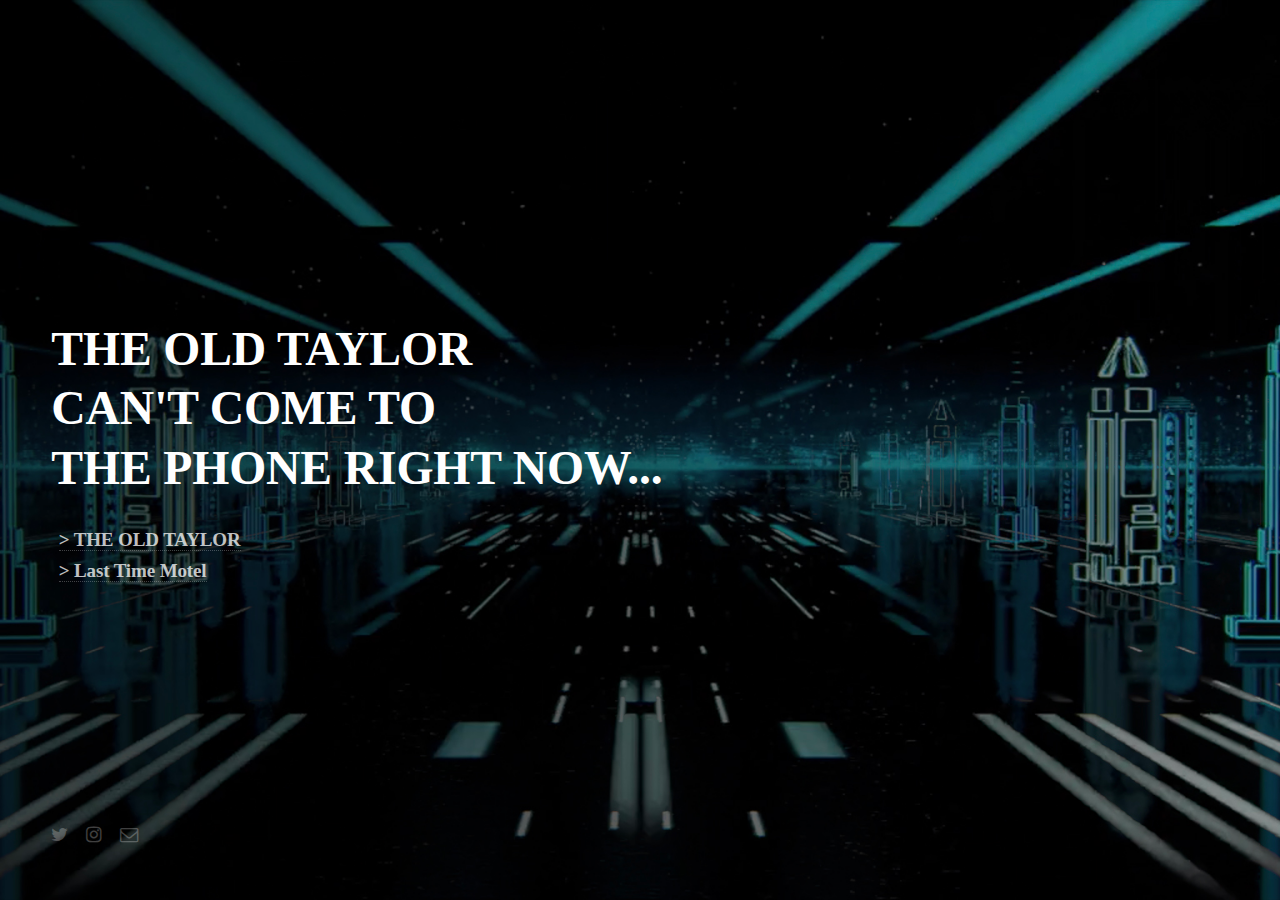
==== commit 3d3baedf: "Update with new page" ====
--- a/index.html
+++ b/index.html
@@ -1,222 +1,59 @@
-<!DOCTYPE HTML>
-<!--
-	Highlights by HTML5 UP
-	html5up.net | @n33co
-	Free for personal and commercial use under the CCA 3.0 license (html5up.net/license)
--->
-<html>
-
-<head>
-    <title>TS Country | Clarenceji.net</title>
-    <meta http-equiv="content-type" content="text/html; charset=utf-8" />
-    <meta name="description" content="TS Country is a fansite for Taylor Swift." />
-    <meta name="keywords" content="Taylor Swift, ts, red, 1989, fearless, speak now, world tour, TS, country, music, pop" />
-    <!--[if lte IE 8]><script src="css/ie/html5shiv.js"></script><![endif]-->
-    <script src="js/jquery.min.js"></script>
-    <script src="js/jquery.scrollex.min.js"></script>
-    <script src="js/jquery.scrolly.min.js"></script>
-    <script src="js/skel.min.js"></script>
-    <script src="js/init.js"></script>
-    <script src="//ajax.googleapis.com/ajax/libs/jquery/1.9.1/jquery.min.js"></script>
-    <script>
-        (function (i, s, o, g, r, a, m) {
-            i['GoogleAnalyticsObject'] = r;
-            i[r] = i[r] || function () {
-                (i[r].q = i[r].q || []).push(arguments)
-            }, i[r].l = 1 * new Date();
-            a = s.createElement(o),
-            m = s.getElementsByTagName(o)[0];
-            a.async = 1;
-            a.src = g;
-            m.parentNode.insertBefore(a, m)
-        })(window, document, 'script', '//www.google-analytics.com/analytics.js', 'ga');
-
-        ga('create', 'UA-61030932-2', 'auto');
-        ga('send', 'pageview');
-    </script>
-    <noscript>
-        <link rel="stylesheet" href="css/skel.css" />
-        <link rel="stylesheet" href="css/style.css" />
-        <link rel="stylesheet" href="css/style-xlarge.css" />
-    </noscript>
-    <!--[if lte IE 8]><link rel="stylesheet" href="css/ie/v8.css" /><![endif]-->
-    <!--[if lte IE 9]><link rel="stylesheet" href="css/ie/v9.css" /><![endif]-->
-</head>
-
-<body>
-
-    <!-- Header -->
-
-    <script type="text/javascript">
-        function headerRandom() {
-            var strarray = new Array("\"I remember it all too well.\"", "\"It's a love story baby just say yes.\"", "\"With you I'd dance in a storm in my best dress fearless.\"");
-
-            randomnum = Math.round(Math.random() * 2);
-            document.getElementById("prandom").innerHTML = strarray[randomnum];
-        }
-
-        var timeOut;
-
-        function scrollToTop() {
-            if (document.body.scrollTop != 0 || document.documentElement.scrollTop != 0) {
-                window.scrollBy(0, -50);
-                timeOut = setTimeout('scrollToTop()', 10);
-            } else clearTimeout(timeOut);
-        }
-    </script>
-    <section id="header">
-        <header class="major">
-            <h1>TS Country</h1>
-            <p id="prandom">
-                <script>
-                    headerRandom();
-                </script>
-            </p>
-        </header>
-        <div class="container">
-            <ul class="actions">
-                <li><a href="#one" class="button special scrolly">Begin Again</a>
-                </li>
-            </ul>
-        </div>
-    </section>
-
-
-
-    <!-- One -->
-    <section id="one" class="main special">
-        <div class="container">
-            <span class="image fit primary"><img src="images/pic01.jpg" alt="" /></span>
-            <div class="content">
-                <header class="major">
-                    <h2>They're never ever getting back together</h2>
-                </header>
-                <p><i>1989</i> is the first pop album by Taylor Swift. She's probably not going back to country music, "it's so sad to think about the good times" but I believe, the history will not stop her from being extraordinary.</p>
-            </div>
-            <a href="#two" class="goto-next scrolly">Next</a>
-        </div>
-    </section>
-
-    <!-- Two -->
-    <section id="two" class="main special">
-        <div class="container">
-            <span class="image fit primary"><img src="images/pic02.jpg" alt="" /></span>
-            <div class="content">
-                <header class="major">
-                    <h2>It's a love story</h2>
-                </header>
-                <p style="margin:0">No more country style, but the love never goes out of style.</p>
-                <ul class="icons-grid">
-                    <li>
-                        <div>
-                            <img src="http://groundctrl.s3.amazonaws.com/clients/groundctrl/media/12/05/medium.l20bcf5i07w5.jpg" style="max-width:100%; max-height:100%">
-                        </div>
-                    </li>
-                    <li>
-                        <div>
-                            <img src="http://groundctrl.s3.amazonaws.com/clients/groundctrl/media/11/11/medium.0c79l7in936n.jpg" style="max-width:100%; max-height:100%">
-                        </div>
-                    </li>
-                    <li>
-                        <div>
-                            <img src="http://groundctrl.s3.amazonaws.com/clients/groundctrl/media/01/04/release_images/assets/medium.dfxvASPnEKm1kGQSU9TvEXEDaVA3Ithm2DfOXgCbSnc.jpg" style="max-width:100%; max-height:100%">
-                        </div>
-                    </li>
-                    <li>
-                        <div>
-                            <img src="http://groundctrl.s3.amazonaws.com/clients/groundctrl/media/06/10/release_images/assets/medium.RJ4L_rpLyJOqz00WNiKF92cm2zmra3GpUrRgOv0I6yE.jpg" style="max-width:100%; max-height:100%">
-                        </div>
-                    </li>
-                </ul>
-                <p style="margin:0"><font size=2 color=#b3b3b3>ALBUM ARTWORKS / TAYLORSWIFT.COM</font>
-                </p>
-            </div>
-            <a href="#three" class="goto-next scrolly">Next</a>
-        </div>
-    </section>
-
-    <!-- Three -->
-    <section id="three" class="main special">
-        <div class="container">
-            <span class="image fit primary"><img src="images/pic03.jpg" alt="" /></span>
-            <div class="content">
-                <header class="major">
-                    <h2>I had the time of my life, with you</h2>
-                </header>
-                <p>I will never forget your acoustic concert in Paris, I will never forget your performace of 'Ronan', I will never forget all your best moments with fans you shared on Internet.
-                    <br>
-                    <br>"But if God forbid fate should step in
-                    <br>And force us into a goodbye
-                    <br>If you have children some day
-                    <br>When they point to the pictures
-                    <br>Please tell them my name
-                    <br>Tell them how the crowds went wild
-                    <br>Tell them how I hope they shine"</p>
-
-            </div>
-
-            <ul class="actions">
-                <li><a href="http://clarenceji.net/space/category/love-story/" target="_blank" class="button special scrolly">Read my Blogs</a>
-                </li>
-            </ul>
-
-            <a href="#footer" class="goto-next scrolly">Next</a>
-        </div>
-    </section>
-
-
-    <!-- Footer -->
-    <section id="footer">
-        <!--
-        <div class="container">
-            <header class="major">
-                <h2>Get in touch</h2>
-            </header>
-            <form method="post" action="#">
-                <div class="row uniform">
-                    <div class="6u 12u$(xsmall)">
-                        <input type="text" name="name" id="name" placeholder="Name" />
-                    </div>
-                    <div class="6u$ 12u$(xsmall)">
-                        <input type="email" name="email" id="email" placeholder="Email" />
-                    </div>
-                    <div class="12u$">
-                        <textarea name="message" id="message" placeholder="Message" rows="4"></textarea>
-                    </div>
-                    <div class="12u$">
-                        <ul class="actions">
-                            <li>
-                                <input type="submit" value="Send Message" class="special" />
-                            </li>
-                        </ul>
-                    </div>
-                </div>
-            </form>
-        </div>
--->
-        <footer>
-            <ul class="icons">
-                <li><a href="https://twitter.com/clareji17" target="_blank" class="icon alt fa-twitter"><span class="label">Twitter</span></a>
-                </li>
-                <li><a href="https://fb.com/clarenceji.net" target="_blank" class="icon alt fa-facebook"><span class="label">Facebook</span></a>
-                </li>
-                <li><a href="https://instagram.com/clareji17" target="_blank" class="icon alt fa-instagram"><span class="label">Instagram</span></a>
-                </li>
-                <li><a href="http://clarenceji.london/portfolio" target="_blank" class="icon alt fa-envelope"><span class="label">Email</span></a>
-                    <li><a href="#top" onclick="scrollToTop();return false" class="icon alt fa-arrow-up"><span class="label">Email</span></a>
-                    </li>
-            </ul>
-            <ul class="copyright">
-                <li>&copy; Clarence Ji, <a href="http://clarenceji.net">Clarenceji.net</a>, 2016
-                </li>
-                <li><a href="http://html5up.net" target="_blank">HTML5 UP</a>
-                </li>
-                <li>Images by <a href="http://photo.clarenceji.net" target="_blank">Clarence Ji</a>
-                </li>
-            </ul>
-        </footer>
-    </section>
-
-</body>
-
-</html>
+<!DOCTYPE HTML>
+<html>
+
+<head>
+	<title>The American Queen - Taylor Swift</title>
+	<meta http-equiv="content-type" content="text/html; charset=utf-8" />
+	<meta name="description" content="We support Taylor Swift." />
+	<meta name="keywords" content="Taylor Swift, reputation, #repTour, ts, red, 1989, fearless, speak now, world tour, TS, country, music, pop" />
+	<!--[if lte IE 8]><script src="css/ie/html5shiv.js"></script><![endif]-->
+	<script src="https://ajax.googleapis.com/ajax/libs/jquery/1.9.1/jquery.min.js"></script>
+	<script>
+		(function(i, s, o, g, r, a, m) {
+			i['GoogleAnalyticsObject'] = r;
+			i[r] = i[r] || function() {
+				(i[r].q = i[r].q || []).push(arguments)
+			}, i[r].l = 1 * new Date();
+			a = s.createElement(o),
+				m = s.getElementsByTagName(o)[0];
+			a.async = 1;
+			a.src = g;
+			m.parentNode.insertBefore(a, m)
+		})(window, document, 'script', 'https://www.google-analytics.com/analytics.js', 'ga');
+
+		ga('create', 'UA-61030932-2', 'auto');
+		ga('send', 'pageview');
+	</script>
+
+	<link href="assets/css/main.css" rel="stylesheet" type="text/css">
+	<link href="assets/css/forward.css" rel="stylesheet" type="text/css">
+	<link href="assets/css/forward_Media.css" rel="stylesheet" type="text/css">
+</head>
+
+<body class="is-preload">
+
+	<!-- Header -->
+	<header id="header">
+		<h1>THE OLD TAYLOR<br>CAN'T COME TO<br>THE PHONE RIGHT NOW...</h1>
+		<ul>
+				<!-- <li><a>> LOOK WHAT THEY MADE HER DO</a></li> -->
+				<li><a href="OLD/index.html">> THE OLD TAYLOR</a></li>
+				<li><a href="http://lasttimemotel.com" target="_blank">> Last Time Motel</a></li>
+		</ul>
+	</header>
+
+	<!-- Footer -->
+	<footer id="footer">
+		<ul class="icons">
+			<li><a href="https://twitter.com/clareji17" class="icon fa-twitter" target="_blank"><span class="label">Twitter</span></a></li>
+			<li><a href="https://instagram.com/clareji17" class="icon fa-instagram" target="_blank"><span class="label">Instagram</span></a></li>
+			<li><a href="https://blog.clarenceji.london/contact" class="icon fa-envelope-o" target="_blank"><span class="label">Email</span></a></li>
+		</ul>
+	</footer>
+
+	<!-- Scripts -->
+	<script src="assets/js/main.js"></script>
+
+</body>
+
+</html>
--- a/assets/css/main.css
+++ b/assets/css/main.css
@@ -0,0 +1,1201 @@
+@import url(font-awesome.min.css);
+@import url("https://fonts.googleapis.com/css?family=Roboto:400,700");
+
+/*
+	Eventually by HTML5 UP
+	html5up.net | @n33co
+	Free for personal and commercial use under the CCA 3.0 license (html5up.net/license)
+*/
+
+/* Reset */
+
+	html, body, div, span, applet, object, iframe, h1, h2, h3, h4, h5, h6, p, blockquote, pre, a, abbr, acronym, address, big, cite, code, del, dfn, em, img, ins, kbd, q, s, samp, small, strike, strong, sub, sup, tt, var, b, u, i, center, dl, dt, dd, ol, ul, li, fieldset, form, label, legend, table, caption, tbody, tfoot, thead, tr, th, td, article, aside, canvas, details, embed, figure, figcaption, footer, header, hgroup, menu, nav, output, ruby, section, summary, time, mark, audio, video {
+		margin: 0;
+		padding: 0;
+		border: 0;
+		font-size: 100%;
+		font: inherit;
+		vertical-align: baseline;
+	}
+
+	article, aside, details, figcaption, figure, footer, header, hgroup, menu, nav, section {
+		display: block;
+	}
+
+	body {
+		line-height: 1;
+	}
+
+	ol, ul {
+		list-style: none;
+	}
+
+	blockquote, q {
+		quotes: none;
+	}
+
+	blockquote:before, blockquote:after, q:before, q:after {
+		content: '';
+		content: none;
+	}
+
+	table {
+		border-collapse: collapse;
+		border-spacing: 0;
+	}
+
+	body {
+		-webkit-text-size-adjust: none;
+	}
+
+	p0.forward {
+		color: #4098ff;
+		font-family: Interstate;
+		font-weight: 800;
+		font-size: 1.18em;
+		letter-spacing: -0.1px;
+	}
+
+	h3.title {
+		font-size: 1em;
+		font-weight: 200;
+		color: rgba(255, 255, 255, 0.7);
+	}
+
+/* Box Model */
+
+	*, *:before, *:after {
+		-moz-box-sizing: border-box;
+		-webkit-box-sizing: border-box;
+		box-sizing: border-box;
+	}
+
+/* Basic */
+
+	@-ms-viewport {
+		width: device-width;
+	}
+
+	body {
+		-ms-overflow-style: scrollbar;
+	}
+
+	@media screen and (max-width: 480px) {
+
+		html, body {
+			min-width: 320px;
+		}
+
+	}
+
+	html, body {
+		height: 100%;
+		overflow-x: hidden;
+		width: 100%;
+	}
+
+		@media screen and (max-height: 640px) {
+
+			html, body {
+				height: auto;
+				min-height: 100%;
+			}
+
+		}
+
+	body {
+		display: -moz-flex;
+		display: -webkit-flex;
+		display: -ms-flex;
+		display: flex;
+		-moz-flex-direction: column;
+		-webkit-flex-direction: column;
+		-ms-flex-direction: column;
+		flex-direction: column;
+		-moz-justify-content: center;
+		-webkit-justify-content: center;
+		-ms-justify-content: center;
+		justify-content: center;
+		background-color: #000;
+		padding: 6em 4em 4em 4em;
+	}
+
+		body > * {
+			position: relative;
+			z-index: 2;
+		}
+
+		body.is-loading *, body.is-loading *:before, body.is-loading *:after {
+			-moz-animation: none !important;
+			-webkit-animation: none !important;
+			-ms-animation: none !important;
+			animation: none !important;
+			-moz-transition: none !important;
+			-webkit-transition: none !important;
+			-ms-transition: none !important;
+			transition: none !important;
+		}
+
+		@media screen and (max-width: 1680px) {
+
+			body {
+				padding: 6em 3.5em 3.5em 3.5em;
+			}
+
+		}
+
+		@media screen and (max-width: 736px) {
+
+			body {
+				padding: 5em 2em 2em 2em;
+			}
+
+		}
+
+		@media screen and (max-width: 360px) {
+
+			body {
+				padding: 5em 1.25em 1.25em 1.25em;
+			}
+
+		}
+
+/* BG */
+
+	#bg {
+		-moz-transition: opacity 2s ease-in-out;
+		-webkit-transition: opacity 2s ease-in-out;
+		-ms-transition: opacity 2s ease-in-out;
+		transition: opacity 2s ease-in-out;
+		height: 100%;
+		left: 0;
+		opacity: 0.25;
+		position: fixed;
+		top: 0;
+		width: 100%;
+		z-index: 1;
+	}
+
+		#bg div {
+			-moz-transition: opacity 3s ease, visibility 3s;
+			-webkit-transition: opacity 3s ease, visibility 3s;
+			-ms-transition: opacity 3s ease, visibility 3s;
+			transition: opacity 3s ease, visibility 3s;
+			background-size: cover;
+			height: 100%;
+			left: 0;
+			opacity: 0;
+			position: absolute;
+			top: 0;
+			visibility: hidden;
+			width: 150%;
+		}
+
+			#bg div.visible {
+				-moz-animation: bg 45s linear infinite;
+				-webkit-animation: bg 45s linear infinite;
+				-ms-animation: bg 45s linear infinite;
+				animation: bg 45s linear infinite;
+				opacity: 1;
+				visibility: visible;
+				z-index: 1;
+			}
+
+				#bg div.visible.top {
+					z-index: 2;
+				}
+
+				@media screen and (max-width: 1280px) {
+
+					#bg div.visible {
+						-moz-animation: bg 29.25s linear infinite;
+						-webkit-animation: bg 29.25s linear infinite;
+						-ms-animation: bg 29.25s linear infinite;
+						animation: bg 29.25s linear infinite;
+					}
+
+				}
+
+				@media screen and (max-width: 736px) {
+
+					#bg div.visible {
+						-moz-animation: bg 18s linear infinite;
+						-webkit-animation: bg 18s linear infinite;
+						-ms-animation: bg 18s linear infinite;
+						animation: bg 18s linear infinite;
+					}
+
+				}
+
+			#bg div:only-child {
+				-moz-animation-direction: alternate !important;
+				-webkit-animation-direction: alternate !important;
+				-ms-animation-direction: alternate !important;
+				animation-direction: alternate !important;
+			}
+
+		body.is-loading #bg {
+			opacity: 0;
+		}
+
+	@-moz-keyframes bg {
+		0% {
+			-moz-transform: translateX(0);
+			-webkit-transform: translateX(0);
+			-ms-transform: translateX(0);
+			transform: translateX(0);
+		}
+
+		100% {
+			-moz-transform: translateX(-25%);
+			-webkit-transform: translateX(-25%);
+			-ms-transform: translateX(-25%);
+			transform: translateX(-25%);
+		}
+	}
+
+	@-webkit-keyframes bg {
+		0% {
+			-moz-transform: translateX(0);
+			-webkit-transform: translateX(0);
+			-ms-transform: translateX(0);
+			transform: translateX(0);
+		}
+
+		100% {
+			-moz-transform: translateX(-25%);
+			-webkit-transform: translateX(-25%);
+			-ms-transform: translateX(-25%);
+			transform: translateX(-25%);
+		}
+	}
+
+	@-ms-keyframes bg {
+		0% {
+			-moz-transform: translateX(0);
+			-webkit-transform: translateX(0);
+			-ms-transform: translateX(0);
+			transform: translateX(0);
+		}
+
+		100% {
+			-moz-transform: translateX(-25%);
+			-webkit-transform: translateX(-25%);
+			-ms-transform: translateX(-25%);
+			transform: translateX(-25%);
+		}
+	}
+
+	@keyframes bg {
+		0% {
+			-moz-transform: translateX(0);
+			-webkit-transform: translateX(0);
+			-ms-transform: translateX(0);
+			transform: translateX(0);
+		}
+
+		100% {
+			-moz-transform: translateX(-25%);
+			-webkit-transform: translateX(-25%);
+			-ms-transform: translateX(-25%);
+			transform: translateX(-25%);
+		}
+	}
+
+/* Type */
+
+	body, input, select, textarea {
+		color: rgba(255, 255, 255, 0.75);
+		font-family: "Roboto", sans-serif;
+		font-size: 16pt;
+		font-weight: 400;
+		letter-spacing: -0.01em;
+		line-height: 1.65em;
+	}
+
+		@media screen and (max-width: 1680px) {
+
+			body, input, select, textarea {
+				font-size: 12pt;
+			}
+
+		}
+
+		@media screen and (max-width: 1280px) {
+
+			body, input, select, textarea {
+				font-size: 11pt;
+			}
+
+		}
+
+		@media screen and (max-width: 980px) {
+
+			body, input, select, textarea {
+				font-size: 12pt;
+			}
+
+		}
+
+		@media screen and (max-width: 736px) {
+
+			body, input, select, textarea {
+				font-size: 12pt;
+			}
+
+		}
+
+		@media screen and (max-width: 480px) {
+
+			body, input, select, textarea {
+				font-size: 12pt;
+			}
+
+		}
+
+	a {
+		-moz-transition: border-bottom-color 0.2s ease, color 0.2s ease;
+		-webkit-transition: border-bottom-color 0.2s ease, color 0.2s ease;
+		-ms-transition: border-bottom-color 0.2s ease, color 0.2s ease;
+		transition: border-bottom-color 0.2s ease, color 0.2s ease;
+		border-bottom: dotted 1px rgba(255, 255, 255, 0.25);
+		color: #1cb495;
+		text-decoration: none;
+	}
+
+		a:hover {
+			border-bottom-color: transparent;
+			color: #4098ff !important;
+			text-decoration: none;
+		}
+
+	strong, b {
+		color: #fff;
+		font-weight: 700;
+	}
+
+	em, i {
+		font-style: italic;
+	}
+
+	p {
+		margin: 0 0 2em 0;
+	}
+
+	h1, h2, h3, h4, h5, h6 {
+		color: #fff;
+		font-weight: 600;
+		line-height: 1em;
+		margin: 0 0 1em 0;
+	}
+
+		h1 a, h2 a, h3 a, h4 a, h5 a, h6 a {
+			color: inherit;
+			text-decoration: none;
+		}
+
+	h1 {
+		font-size: 2.5em;
+		line-height: 1.25em;
+	}
+
+	h2 {
+		font-size: 1.75em;
+		line-height: 1.5em;
+	}
+
+	h3 {
+		font-size: 1.35em;
+		line-height: 1.5em;
+	}
+
+	h4 {
+		font-size: 1.1em;
+		line-height: 1.5em;
+	}
+
+	h5 {
+		font-size: 0.9em;
+		line-height: 1.5em;
+	}
+
+	h6 {
+		font-size: 0.7em;
+		line-height: 1.5em;
+	}
+
+	sub {
+		font-size: 0.8em;
+		position: relative;
+		top: 0.5em;
+	}
+
+	sup {
+		font-size: 0.8em;
+		position: relative;
+		top: -0.5em;
+	}
+
+	blockquote {
+		border-left: solid 8px rgba(255, 255, 255, 0.35);
+		font-style: italic;
+		margin: 0 0 2em 0;
+		padding: 0.5em 0 0.5em 2em;
+	}
+
+	code {
+		background: rgba(255, 255, 255, 0.125);
+		border-radius: 6px;
+		border: solid 2px rgba(255, 255, 255, 0.35);
+		font-family: "Courier New", monospace;
+		font-size: 0.9em;
+		margin: 0 0.25em;
+		padding: 0.25em 0.65em;
+	}
+
+	pre {
+		-webkit-overflow-scrolling: touch;
+		font-family: "Courier New", monospace;
+		font-size: 0.9em;
+		margin: 0 0 2em 0;
+	}
+
+		pre code {
+			display: block;
+			line-height: 1.75em;
+			padding: 1em 1.5em;
+			overflow-x: auto;
+		}
+
+	hr {
+		border: 0;
+		border-bottom: solid 2px rgba(255, 255, 255, 0.35);
+		margin: 2em 0;
+	}
+
+		hr.major {
+			margin: 3em 0;
+		}
+
+/* Section/Article */
+
+	section.special, article.special {
+		text-align: center;
+	}
+
+	header p {
+		color: rgba(255, 255, 255, 0.5);
+		position: relative;
+		margin: 0 0 1.5em 0;
+	}
+
+	header h2 + p {
+		font-size: 1.25em;
+		margin-top: -1em;
+		line-height: 1.5em;
+	}
+
+	header h3 + p {
+		font-size: 1.1em;
+		margin-top: -0.8em;
+		line-height: 1.5em;
+	}
+
+	header h4 + p,
+	header h5 + p,
+	header h6 + p {
+		font-size: 0.9em;
+		margin-top: -0.6em;
+		line-height: 1.5em;
+	}
+
+	@media screen and (max-width: 980px) {
+
+		header br {
+			display: none;
+		}
+
+	}
+
+	@media screen and (max-width: 736px) {
+
+		header br {
+			display: inline;
+		}
+
+	}
+
+	@media screen and (max-width: 480px) {
+
+		header br {
+			display: none;
+		}
+
+	}
+
+/* Icon */
+
+	.icon {
+		text-decoration: none;
+		border-bottom: none;
+		position: relative;
+	}
+
+		.icon:before {
+			-moz-osx-font-smoothing: grayscale;
+			-webkit-font-smoothing: antialiased;
+			font-family: FontAwesome;
+			font-style: normal;
+			font-weight: normal;
+			text-transform: none !important;
+		}
+
+		.icon > .label {
+			display: none;
+		}
+
+/* List */
+
+	ol {
+		list-style: decimal;
+		margin: 0 0 2em 0;
+		padding-left: 1.25em;
+	}
+
+		ol li {
+			padding-left: 0.25em;
+		}
+
+	ul {
+		list-style: disc;
+		margin: 0 0 2em 0;
+		padding-left: 1em;
+	}
+
+		ul li {
+			padding-left: 0.5em;
+		}
+
+		ul.icons {
+			cursor: default;
+			list-style: none;
+			padding-left: 0;
+		}
+
+			ul.icons li {
+				display: inline-block;
+				padding: 0 1em 0 0;
+			}
+
+				ul.icons li:last-child {
+					padding-right: 0;
+				}
+
+				ul.icons li .icon:before {
+					font-size: 1.25em;
+				}
+
+				ul.icons li a {
+					color: inherit;
+				}
+
+/* Form */
+
+	form {
+		margin: 0 0 2em 0;
+	}
+
+		form .message {
+			text-decoration: none;
+			-moz-transition: opacity 0.2s ease-in-out, -moz-transform 0.2s ease-in-out;
+			-webkit-transition: opacity 0.2s ease-in-out, -webkit-transform 0.2s ease-in-out;
+			-ms-transition: opacity 0.2s ease-in-out, -ms-transform 0.2s ease-in-out;
+			transition: opacity 0.2s ease-in-out, transform 0.2s ease-in-out;
+			-moz-transform: scale(1.05);
+			-webkit-transform: scale(1.05);
+			-ms-transform: scale(1.05);
+			transform: scale(1.05);
+			height: 2.75em;
+			line-height: 2.75em;
+			opacity: 0;
+		}
+
+			form .message:before {
+				-moz-osx-font-smoothing: grayscale;
+				-webkit-font-smoothing: antialiased;
+				font-family: FontAwesome;
+				font-style: normal;
+				font-weight: normal;
+				text-transform: none !important;
+			}
+
+			form .message:before {
+				margin-right: 0.5em;
+			}
+
+			form .message.visible {
+				-moz-transform: scale(1);
+				-webkit-transform: scale(1);
+				-ms-transform: scale(1);
+				transform: scale(1);
+				opacity: 1;
+			}
+
+			form .message.success {
+				color: #1cb495;
+			}
+
+				form .message.success:before {
+					content: '\f00c';
+				}
+
+			form .message.failure {
+				color: #ff2361;
+			}
+
+				form .message.failure:before {
+					content: '\f119';
+				}
+
+	label {
+		color: #fff;
+		display: block;
+		font-size: 0.9em;
+		font-weight: 700;
+		margin: 0 0 1em 0;
+	}
+
+	@-moz-keyframes focus {
+		0% {
+			-moz-transform: scale(1);
+			-webkit-transform: scale(1);
+			-ms-transform: scale(1);
+			transform: scale(1);
+		}
+
+		50% {
+			-moz-transform: scale(1.025);
+			-webkit-transform: scale(1.025);
+			-ms-transform: scale(1.025);
+			transform: scale(1.025);
+		}
+
+		100% {
+			-moz-transform: scale(1);
+			-webkit-transform: scale(1);
+			-ms-transform: scale(1);
+			transform: scale(1);
+		}
+	}
+
+	@-webkit-keyframes focus {
+		0% {
+			-moz-transform: scale(1);
+			-webkit-transform: scale(1);
+			-ms-transform: scale(1);
+			transform: scale(1);
+		}
+
+		50% {
+			-moz-transform: scale(1.025);
+			-webkit-transform: scale(1.025);
+			-ms-transform: scale(1.025);
+			transform: scale(1.025);
+		}
+
+		100% {
+			-moz-transform: scale(1);
+			-webkit-transform: scale(1);
+			-ms-transform: scale(1);
+			transform: scale(1);
+		}
+	}
+
+	@-ms-keyframes focus {
+		0% {
+			-moz-transform: scale(1);
+			-webkit-transform: scale(1);
+			-ms-transform: scale(1);
+			transform: scale(1);
+		}
+
+		50% {
+			-moz-transform: scale(1.025);
+			-webkit-transform: scale(1.025);
+			-ms-transform: scale(1.025);
+			transform: scale(1.025);
+		}
+
+		100% {
+			-moz-transform: scale(1);
+			-webkit-transform: scale(1);
+			-ms-transform: scale(1);
+			transform: scale(1);
+		}
+	}
+
+	@keyframes focus {
+		0% {
+			-moz-transform: scale(1);
+			-webkit-transform: scale(1);
+			-ms-transform: scale(1);
+			transform: scale(1);
+		}
+
+		50% {
+			-moz-transform: scale(1.025);
+			-webkit-transform: scale(1.025);
+			-ms-transform: scale(1.025);
+			transform: scale(1.025);
+		}
+
+		100% {
+			-moz-transform: scale(1);
+			-webkit-transform: scale(1);
+			-ms-transform: scale(1);
+			transform: scale(1);
+		}
+	}
+
+	input[type="text"],
+	input[type="password"],
+	input[type="email"],
+	select,
+	textarea {
+		-moz-appearance: none;
+		-webkit-appearance: none;
+		-ms-appearance: none;
+		appearance: none;
+		-moz-transform: scale(1);
+		-webkit-transform: scale(1);
+		-ms-transform: scale(1);
+		transform: scale(1);
+		-moz-transition: border-color 0.2s ease, background-color 0.2s ease;
+		-webkit-transition: border-color 0.2s ease, background-color 0.2s ease;
+		-ms-transition: border-color 0.2s ease, background-color 0.2s ease;
+		transition: border-color 0.2s ease, background-color 0.2s ease;
+		background-color: transparent;
+		border-radius: 6px;
+		border: none;
+		border: solid 2px rgba(255, 255, 255, 0.35);
+		color: inherit;
+		display: block;
+		outline: 0;
+		padding: 0 1em;
+		text-decoration: none;
+		width: 100%;
+	}
+
+		input[type="text"]:invalid,
+		input[type="password"]:invalid,
+		input[type="email"]:invalid,
+		select:invalid,
+		textarea:invalid {
+			box-shadow: none;
+		}
+
+		input[type="text"]:focus,
+		input[type="password"]:focus,
+		input[type="email"]:focus,
+		select:focus,
+		textarea:focus {
+			-moz-animation: focus 0.1s;
+			-webkit-animation: focus 0.1s;
+			-ms-animation: focus 0.1s;
+			animation: focus 0.1s;
+			background-color: rgba(255, 255, 255, 0.125);
+			border-color: #1cb495;
+		}
+
+	.select-wrapper {
+		text-decoration: none;
+		display: block;
+		position: relative;
+	}
+
+		.select-wrapper:before {
+			-moz-osx-font-smoothing: grayscale;
+			-webkit-font-smoothing: antialiased;
+			font-family: FontAwesome;
+			font-style: normal;
+			font-weight: normal;
+			text-transform: none !important;
+		}
+
+		.select-wrapper:before {
+			color: rgba(255, 255, 255, 0.35);
+			content: '\f078';
+			display: block;
+			height: 2.75em;
+			line-height: 2.75em;
+			pointer-events: none;
+			position: absolute;
+			right: 0;
+			text-align: center;
+			top: 0;
+			width: 2.75em;
+		}
+
+		.select-wrapper select::-ms-expand {
+			display: none;
+		}
+
+	input[type="text"],
+	input[type="password"],
+	input[type="email"],
+	select {
+		height: 2.75em;
+	}
+
+	textarea {
+		padding: 0.75em 1em;
+	}
+
+	input[type="checkbox"],
+	input[type="radio"] {
+		-moz-appearance: none;
+		-webkit-appearance: none;
+		-ms-appearance: none;
+		appearance: none;
+		display: block;
+		float: left;
+		margin-right: -2em;
+		opacity: 0;
+		width: 1em;
+		z-index: -1;
+	}
+
+		input[type="checkbox"] + label,
+		input[type="radio"] + label {
+			text-decoration: none;
+			color: rgba(255, 255, 255, 0.75);
+			cursor: pointer;
+			display: inline-block;
+			font-size: 1em;
+			font-weight: 400;
+			padding-left: 2.4em;
+			padding-right: 0.75em;
+			position: relative;
+		}
+
+			input[type="checkbox"] + label:before,
+			input[type="radio"] + label:before {
+				-moz-osx-font-smoothing: grayscale;
+				-webkit-font-smoothing: antialiased;
+				font-family: FontAwesome;
+				font-style: normal;
+				font-weight: normal;
+				text-transform: none !important;
+			}
+
+			input[type="checkbox"] + label:before,
+			input[type="radio"] + label:before {
+				background: rgba(255, 255, 255, 0.125);
+				border-radius: 6px;
+				border: solid 2px rgba(255, 255, 255, 0.35);
+				content: '';
+				display: inline-block;
+				height: 1.65em;
+				left: 0;
+				line-height: 1.58125em;
+				position: absolute;
+				text-align: center;
+				top: 0;
+				width: 1.65em;
+			}
+
+		input[type="checkbox"]:checked + label:before,
+		input[type="radio"]:checked + label:before {
+			background: #1cb495;
+			border-color: #1cb495;
+			color: #ffffff;
+			content: '\f00c';
+		}
+
+		input[type="checkbox"]:focus + label:before,
+		input[type="radio"]:focus + label:before {
+			border-color: #1cb495;
+			box-shadow: 0 0 0 2px #1cb495;
+		}
+
+	input[type="checkbox"] + label:before {
+		border-radius: 6px;
+	}
+
+	input[type="radio"] + label:before {
+		border-radius: 100%;
+	}
+
+	::-webkit-input-placeholder {
+		color: rgba(255, 255, 255, 0.5) !important;
+		opacity: 1.0;
+	}
+
+	:-moz-placeholder {
+		color: rgba(255, 255, 255, 0.5) !important;
+		opacity: 1.0;
+	}
+
+	::-moz-placeholder {
+		color: rgba(255, 255, 255, 0.5) !important;
+		opacity: 1.0;
+	}
+
+	:-ms-input-placeholder {
+		color: rgba(255, 255, 255, 0.5) !important;
+		opacity: 1.0;
+	}
+
+	.formerize-placeholder {
+		color: rgba(255, 255, 255, 0.5) !important;
+		opacity: 1.0;
+	}
+
+/* Button */
+
+	input[type="submit"],
+	input[type="reset"],
+	input[type="button"],
+	button,
+	.button {
+		-moz-appearance: none;
+		-webkit-appearance: none;
+		-ms-appearance: none;
+		appearance: none;
+		-moz-transition: background-color 0.2s ease-in-out, color 0.2s ease-in-out, opacity 0.2s ease-in-out;
+		-webkit-transition: background-color 0.2s ease-in-out, color 0.2s ease-in-out, opacity 0.2s ease-in-out;
+		-ms-transition: background-color 0.2s ease-in-out, color 0.2s ease-in-out, opacity 0.2s ease-in-out;
+		transition: background-color 0.2s ease-in-out, color 0.2s ease-in-out, opacity 0.2s ease-in-out;
+		background-color: #1cb495;
+		border-radius: 6px;
+		border: 0;
+		color: #ffffff !important;
+		cursor: pointer;
+		display: inline-block;
+		font-weight: 700;
+		height: 2.75em;
+		line-height: 2.75em;
+		padding: 0 1.125em;
+		text-align: center;
+		text-decoration: none;
+		white-space: nowrap;
+	}
+
+		input[type="submit"]:hover,
+		input[type="reset"]:hover,
+		input[type="button"]:hover,
+		button:hover,
+		.button:hover {
+			background-color: #1fcaa7;
+		}
+
+		input[type="submit"]:active,
+		input[type="reset"]:active,
+		input[type="button"]:active,
+		button:active,
+		.button:active {
+			background-color: #199e83;
+		}
+
+		input[type="submit"].disabled, input[type="submit"]:disabled,
+		input[type="reset"].disabled,
+		input[type="reset"]:disabled,
+		input[type="button"].disabled,
+		input[type="button"]:disabled,
+		button.disabled,
+		button:disabled,
+		.button.disabled,
+		.button:disabled {
+			opacity: 0.5;
+		}
+
+		@media screen and (max-width: 480px) {
+
+			input[type="submit"],
+			input[type="reset"],
+			input[type="button"],
+			button,
+			.button {
+				padding: 0;
+			}
+
+		}
+
+/* Header */
+
+	#header h1 {
+		font-size: 3.25em;
+		margin: 0 0 0.55em 0;
+	}
+
+	#header p {
+		font-size: 1.35em;
+		line-height: 1.65em;
+	}
+
+	#header a {
+		color: inherit;
+	}
+
+	@media screen and (max-width: 736px) {
+
+		#header h1 {
+			font-size: 2em;
+		}
+
+		#header p {
+			font-size: 1em;
+		}
+
+	}
+
+	@media screen and (max-width: 480px) {
+
+		#header {
+			margin: 0 0 1em 0;
+		}
+
+	}
+
+/* Signup Form */
+
+	#signup-form {
+		display: -moz-flex;
+		display: -webkit-flex;
+		display: -ms-flex;
+		display: flex;
+		position: relative;
+	}
+
+		#signup-form input[type="text"],
+		#signup-form input[type="password"],
+		#signup-form input[type="email"] {
+			width: 18em;
+		}
+
+		#signup-form > * {
+			margin: 0 0 0 1em;
+		}
+
+		#signup-form > :first-child {
+			margin: 0 0 0 0;
+		}
+
+		@media screen and (max-width: 480px) {
+
+			#signup-form {
+				-moz-flex-direction: column;
+				-webkit-flex-direction: column;
+				-ms-flex-direction: column;
+				flex-direction: column;
+			}
+
+				#signup-form input[type="type"],
+				#signup-form input[type="password"],
+				#signup-form input[type="email"] {
+					width: 100%;
+				}
+
+				#signup-form > * {
+					margin: 1.25em 0 0 0;
+				}
+
+				#signup-form .message {
+					bottom: -1.5em;
+					font-size: 0.9em;
+					height: 1em;
+					left: 0;
+					line-height: inherit;
+					margin-top: 0;
+					position: absolute;
+				}
+
+		}
+
+/* Footer */
+
+	#footer {
+		-moz-transition: opacity 0.5s ease-in-out;
+		-webkit-transition: opacity 0.5s ease-in-out;
+		-ms-transition: opacity 0.5s ease-in-out;
+		transition: opacity 0.5s ease-in-out;
+		bottom: 4em;
+		color: rgba(255, 255, 255, 0.5);
+		left: 4em;
+		opacity: 0.5;
+		position: absolute;
+	}
+
+		#footer .icons {
+			margin: 0 0 0.5em 0;
+		}
+
+		#footer .copyright {
+			font-size: 0.8em;
+			list-style: none;
+			padding: 0;
+		}
+
+			#footer .copyright li {
+				border-left: solid 1px rgba(255, 255, 255, 0.25);
+				display: inline-block;
+				line-height: 1em;
+				margin: 0 0 0 0.75em;
+				padding: 0 0 0 0.75em;
+			}
+
+				#footer .copyright li:first-child {
+					border-left: 0;
+					margin-left: 0;
+					padding-left: 0;
+				}
+
+			#footer .copyright a {
+				color: inherit;
+			}
+
+		#footer:hover {
+			opacity: 1;
+		}
+
+		#footer > :last-child {
+			margin-bottom: 0;
+		}
+
+		@media screen and (max-width: 1680px) {
+
+			#footer {
+				bottom: 3.5em;
+				left: 3.5em;
+			}
+
+		}
+
+		@media screen and (max-width: 736px) {
+
+			#footer {
+				bottom: 2em;
+				left: 2em;
+			}
+
+		}
+
+		@media screen and (max-width: 360px) {
+
+			#footer {
+				bottom: 1.25em;
+				left: 1.25em;
+			}
+
+		}
+
+		@media screen and (max-height: 640px) {
+
+			#footer {
+				bottom: auto;
+				left: auto;
+				margin: 1em 0 0 0;
+				position: relative;
+			}
+
+		}
--- a/assets/css/forward.css
+++ b/assets/css/forward.css
@@ -0,0 +1,430 @@
+@charset "utf-8";
+/* CSS Document */
+
+div.rollover img:not(.rollover) {display: none;}
+div.rollover:hover img:not(.rollover) {display: inline;}
+div.rollover:hover img.rollover {display: none;}
+
+@font-face {
+	font-family: Purista;
+	src: url(https://clarenceji.london/assets/fonts/PURISTA-MEDIUM.OTF);
+	font-weight:400;
+}
+
+@font-face {
+	font-family: Interstate;
+	src: url(https://clarenceji.london/assets/fonts/Interstate-UltraBlack.otf);
+	font-weight:800;
+}
+
+@font-face {
+	font-family: Interstate;
+	src: url(https://clarenceji.london/assets/fonts/INTERSTATE-REGULARITALIC.OTF);
+	font-weight:600;
+}
+
+@font-face {
+	font-family: SanFranciscoText;
+	src: url(https://clarenceji.london/assets/fonts/SanFranciscoText-Regular.otf);
+	font-weight: 400;
+}
+
+@font-face {
+	font-family: SanFranciscoText;
+	src: url(https://clarenceji.london/assets/fonts/SanFranciscoText-RegularItalic.otf);
+	font-weight: 400;
+	font-style: italic;
+}
+
+@font-face {
+	font-family: SanFranciscoText;
+	src: url(https://clarenceji.london/assets/fonts/SanFranciscoText-Light.otf);
+	font-weight: 200;
+}
+
+@font-face {
+	font-family: SanFranciscoText;
+	src: url(https://clarenceji.london/assets/fonts/SanFranciscoText-LightItalic.otf);
+	font-weight: 200;
+	font-style: italic;
+}
+
+html, body {
+	height: 100%;
+}
+
+body, input, select, textarea {
+	font-family: SanFranciscoText;
+}
+
+body {
+	background-image: url(../../images/bg01.jpg);
+	background-repeat: no-repeat;
+	background-attachment: fixed;
+	background-position: bottom;
+	background-size: cover;
+}
+
+div {
+	font-family: Purista;
+}
+
+		div.header {
+			margin: 0;
+			width: 100%;
+			background: rgba(0,0,0,0.6);
+			position: fixed;
+			top: 0;
+			left: 0;
+			padding-left: 20%;
+			z-index: 9999
+		}
+
+		div.header2 {
+			width: 100%;
+			background: rgba(0,0,0,0.6);
+			position: fixed;
+			top: 0;
+			padding-left: 20%;
+			z-index: 9999
+		}
+
+		div.floatImg {
+				width: 18%;
+				position: relative;
+				margin: auto 20px auto auto;
+		}
+
+		div.alert--error, div.alert--loading {
+			margin-top: 0.5em;
+			color: #efba00;
+		}
+
+
+h2 {
+	letter-spacing: 0px;
+	font-size: 20px;
+	font-family: Purista;
+	font-weight: 400;
+	color: white;
+}
+
+	h2.portfolioTitle {
+		text-shadow: 0 0 16px rgba(0, 0, 0, 0.6);
+	}
+
+h3 {
+	letter-spacing: 0px;
+	font-size: 28px;
+	font-family: Purista;
+	font-weight: 400;
+	color: white;
+}
+
+	h3.portfolio {
+		font-size: 1.15em;
+		padding-top: 0.8em;
+		margin-bottom: 0;
+	}
+
+a {
+	color: #efba00;
+	font-family: SanFranciscoText;
+	font-weight: 400;
+	text-decoration: none;
+}
+p, normal {
+	letter-spacing: 0px;
+	font-size: 18px;
+	font-family: SanFranciscoText;
+	font-weight: 200;
+	/*letter-spacing: -0.2px;*/
+	line-height: 150%;
+	text-decoration: none;
+	color: white;
+}
+
+normal {
+	font-weight: 400;
+}
+
+	p.portfolioText {
+		font-size: 16px;
+		text-shadow: 0 0 16px black;
+	}
+
+p0.forward, p0.portfolio {
+	color: #4098ff;
+	font-family: Interstate;
+	font-weight: 800;
+	font-size: 1.18em;
+	letter-spacing: -0.1px;
+	vertical-align: bottom;
+}
+	p0.portfolio {
+		font-size: 1.2em;
+		vertical-align:baseline;
+	}
+
+	p1{
+			letter-spacing: 0px;
+			font-size: 25px;
+			font-family: MyriadPro;
+			font-weight: 200;
+			text-decoration: none;
+			color: white;
+			padding-left: 25px;
+			text-shadow: 1px 1px 5px rgba(0, 0, 0, 0.6);
+	}
+
+	p2 {
+			letter-spacing: 0px;
+			font-size: 13px;
+			font-family: MyriadPro;
+			font-weight: 400;
+			text-decoration: none;
+			color: rgb(220,220,220);
+	}
+
+a.portfolioLink {
+	font-size: 15px;
+	color: lightgray;
+}
+
+		a.footer {
+				letter-spacing: 0px;
+				font-size: 13px;
+				font-family: SanFranciscoText;
+				font-weight: 400;
+				text-decoration: none;
+				color: white;
+		}
+
+		#header nav > ul > li a {
+			font-family: SanFranciscoText;
+			letter-spacing: 0 !important;
+			text-transform: capitalize !important;
+			color: gray;
+		}
+
+#header {
+	font-family: Interstate;
+	font-weight: 600;
+}
+
+		#header a {
+			font-family: Interstate;
+			font-weight: 600;
+			font-size: 1.3em;
+		}
+
+		#header ul {
+			list-style: none;
+			padding-left: 0;
+			line-height: 2em;
+		}
+
+.footTable {
+		border-spacing: 0;
+		margin-top: 1.2%;
+}
+
+.sliding-middle-out {
+	display: inline-block;
+	position: relative;
+	padding-bottom: 3px;
+}
+.sliding-middle-out:after {
+	content: '';
+	display: block;
+	margin: auto;
+	height: 1px;
+	width: 0px;
+	background: transparent;
+	transition: width .3s ease, background-color .3s ease;
+}
+.sliding-middle-out:hover:after {
+	width: 100%;
+	background: white;
+}
+
+/* LEFT TO RIGHT */
+.sliding-u-l-r {
+display: inline-block;
+}
+.sliding-u-l-r:after {
+content: '';
+display: block;
+height: 3px;
+width: 0;
+background: transparent;
+transition: width .7s ease, background-color .7s ease;
+}
+.sliding-u-l-r:hover:after {
+width: 100%;
+background: rgb(239,186,0);
+}
+
+#cf {
+  position:relative;
+  height:434;
+  width:210;
+  margin:auto;
+}
+
+#cf img {
+  position:absolute;
+  left:0;
+  -webkit-transition: opacity 0.2s ease-in-out;
+  -moz-transition: opacity 0.2s ease-in-out;
+  -o-transition: opacity 0.2s ease-in-out;
+  transition: opacity 0.2s ease-in-out;
+}
+
+#cf img.top:hover {
+  opacity:0;
+}
+
+#bar
+{
+    display: block;
+    height:100px;
+    margin: 0 auto;
+	position: fixed;
+	width: 100%;
+	bottom: 0px;
+}
+
+#line
+{
+    display:block;
+    height:1px;
+    margin-bottom:0px;
+    margin-top:0px;
+	position: absolute;
+	width: 100%;
+	bottom: 0;
+
+    background-color: #FFF
+}
+
+p.middleText{
+	padding-top: 200px;
+	width: 420px;
+    height: 50px;
+    display: table-cell;
+    vertical-align:middle;
+    text-align:center;
+    color: #FFFFFF;
+    text-decoration: none;
+}
+
+table.central-Table {
+		display: table;
+		width: 60%;
+		height: 100%;
+		border: 0;
+		margin-left: auto;
+		margin-right: auto;
+		table-layout: fixed;
+}
+
+table.popupMsg {
+		display: table;
+		width: 60%;
+		border: 0;
+		margin-left: auto;
+		margin-right: auto;
+		table-layout: fixed;
+}
+
+#middleDiv {
+	position: fixed;
+	top: 118px;
+	right: 0;
+	bottom: 0;
+	left: 0;
+	width: 420px;
+	height: 434px;
+	margin: 0 auto;
+	z-index: 98;
+	background-image: url(../images/404_middle.jpg);
+	text-align: center;
+}
+
+.title-blur-background {
+	width: 100%;
+	height: 5%;
+	background: rgba(0,0,0,0.6);
+	position: fixed;
+	top: 0;
+	padding-left: 20%;
+	z-index: 1;
+
+	display: block;
+
+	-webkit-filter: blur(5px);
+	-moz-filter: blur(5px);
+	-o-filter: blur(5px);
+	-ms-filter: blur(5px);
+	filter: blur(5px);
+}
+
+.title-content {
+	position: fixed;
+	z-index: 9999;
+	padding-left: 20px
+}
+
+
+.modalbutton {
+	-moz-appearance: none;
+	-webkit-appearance: none;
+	-o-appearance: none;
+	-ms-appearance: none;
+	appearance: none;
+	-moz-transition: color 0.2s ease-in-out, border-color 0.2s ease-in-out, background-color 0.2s ease-in-out;
+	-webkit-transition: color 0.2s ease-in-out, border-color 0.2s ease-in-out, background-color 0.2s ease-in-out;
+	-o-transition: color 0.2s ease-in-out, border-color 0.2s ease-in-out, background-color 0.2s ease-in-out;
+	-ms-transition: color 0.2s ease-in-out, border-color 0.2s ease-in-out, background-color 0.2s ease-in-out;
+	transition: color 0.2s ease-in-out, border-color 0.2s ease-in-out, background-color 0.2s ease-in-out;
+	background: rgba(239, 186, 0, 0.8);
+	border: solid 1px;
+	color: white;
+	cursor: pointer;
+	display: block;
+	font-size: 0.8em;
+	letter-spacing: 2px;
+	min-width: 60%;
+	line-height: 3.6em;
+	text-align: center;
+	text-decoration: none;
+	text-transform: uppercase;
+	margin: 0 auto;
+}
+
+
+.modalbutton:hover {
+	background: rgba(255, 255, 255, 0.6);
+	border-color: white;
+}
+
+tr.titles:hover {
+	cursor: pointer;
+}
+
+td.alignRight {
+	text-align: right;
+}
+
+ul.cj-home {
+	list-style-type: none;
+	padding-left: 0;
+}
+	ul.cj-home li {
+		display: inline-block;
+		padding-left: 0;
+		margin-right: 0.5em;
+		font-size: 19px;
+		letter-spacing: normal;
+	}
--- a/assets/css/forward_Media.css
+++ b/assets/css/forward_Media.css
@@ -0,0 +1,437 @@
+@charset "utf-8";
+/* CSS Document */
+
+/* ----------- iPad mini ----------- */
+
+/* Portrait and Landscape */
+@media only screen
+  and (min-device-width: 768px)
+  and (max-device-width: 1024px)
+  and (-webkit-min-device-pixel-ratio: 1) {
+
+		div.header {
+			padding-left: 5%;
+		}
+
+		p2 {
+				letter-spacing: 0px;
+				font-size: 10px;
+				font-family: MyriadPro;
+				font-weight: 400;
+				text-decoration: none;
+				color: rgb(220,220,220);
+		}
+
+		a.footer {
+				letter-spacing: 0px;
+				font-size: 10px;
+				font-family: MyriadPro;
+				font-weight: 400;
+				text-decoration: none;
+				color: white;
+		}
+
+		.footTable {
+				width: 90%;
+				height: 30%;
+				border-spacing: 0;
+				margin-top: 0.5%;
+				margin-bottom: 0.3%;
+		}
+
+		table.central-Table {
+				width: 90%;
+		}
+
+		table.popupMsg {
+				width: 90%;
+		}
+
+		div.floatImg {
+				width: 15%;
+				position: relative;
+				margin: auto 20px auto auto;
+		}
+}
+
+/* ----------- iPad 1 and 2 ----------- */
+/* Portrait and Landscape */
+@media only screen
+  and (min-device-width: 768px)
+  and (max-device-width: 1024px)
+  and (-webkit-min-device-pixel-ratio: 1) {
+
+		div.header {
+			padding-left: 5%;
+		}
+
+		p2 {
+				letter-spacing: 0px;
+				font-size: 10px;
+				font-family: MyriadPro;
+				font-weight: 400;
+				text-decoration: none;
+				color: rgb(220,220,220);
+		}
+
+		a.footer {
+				letter-spacing: 0px;
+				font-size: 10px;
+				font-family: MyriadPro;
+				font-weight: 400;
+				text-decoration: none;
+				color: white;
+		}
+
+		.footTable {
+				width: 90%;
+				height: 30%;
+				border-spacing: 0;
+				margin-top: 0.5%;
+				margin-bottom: 0.3%;
+		}
+
+		table.central-Table {
+				width: 90%;
+		}
+
+		table.popupMsg {
+				width: 90%;
+		}
+
+		div.floatImg {
+				width: 15%;
+				position: relative;
+				margin: auto 20px auto auto;
+		}
+}
+
+/* ----------- iPad 3 and 4 ----------- */
+/* Portrait and Landscape */
+@media only screen
+  and (min-device-width: 768px)
+  and (max-device-width: 1024px)
+  and (-webkit-min-device-pixel-ratio: 2) {
+
+		div.header {
+			padding-left: 5%;
+		}
+
+		p2 {
+				letter-spacing: 0px;
+				font-size: 10px;
+				font-family: MyriadPro;
+				font-weight: 400;
+				text-decoration: none;
+				color: rgb(220,220,220);
+		}
+
+		a.footer {
+				letter-spacing: 0px;
+				font-size: 10px;
+				font-family: MyriadPro;
+				font-weight: 400;
+				text-decoration: none;
+				color: white;
+		}
+
+		.footTable {
+				width: 90%;
+				height: 30%;
+				border-spacing: 0;
+				margin-top: 0.5%;
+				margin-bottom: 0.3%;
+		}
+
+		table.central-Table {
+				width: 90%;
+		}
+
+		table.popupMsg {
+				width: 90%;
+		}
+
+		div.floatImg {
+				width: 15%;
+				position: relative;
+				margin: auto 20px auto auto;
+		}
+}
+
+/* ----------- iPhone 6+ ----------- */
+
+/* Portrait and Landscape */
+@media only screen
+  and (min-device-width: 414px)
+  and (max-device-width: 736px)
+  and (-webkit-min-device-pixel-ratio: 3) {
+
+		div.header {
+			padding-left: 0px;
+		}
+
+		p1 {
+			font-size: 30px;
+		}
+
+		p2 {
+				letter-spacing: 0px;
+				font-size: 12px;
+				font-family: MyriadPro;
+				font-weight: 400;
+				text-decoration: none;
+				color: rgb(220,220,220);
+		}
+
+		a.footer {
+				letter-spacing: 0px;
+				font-size: 12px;
+				font-family: MyriadPro;
+				font-weight: 400;
+				text-decoration: none;
+				color: white;
+		}
+
+		table.footTable {
+				width: 80%;
+				height: 20%;
+				border-spacing: 0;
+				margin-top: 20px;
+				margin-bottom: auto;
+		}
+
+		table.central-Table {
+				width: 100%;
+		}
+
+		table.popupMsg {
+				width: 100%;
+				padding-left: 25px;
+				padding-right: 25px;
+		}
+
+		p {
+				font-size: 30px;
+		}
+
+		h2 {
+				font-size: 35px;
+		}
+
+		div.floatImg {
+				width: 15%;
+				position: relative;
+				margin: auto 20px auto auto;
+		}
+}
+
+/* ----------- iPhone 6 ----------- */
+
+/* Portrait and Landscape */
+@media only screen
+and (min-device-width : 375px)
+and (max-device-width : 667px) {
+	div.header {
+		padding-left: 0px;
+	}
+
+	p1 {
+		font-size: 30px;
+	}
+
+	p2 {
+			letter-spacing: 0px;
+			font-size: 12px;
+			font-family: MyriadPro;
+			font-weight: 400;
+			text-decoration: none;
+			color: rgb(220,220,220);
+	}
+
+  #header ul a {
+    font-size: 16px;
+  }
+
+	a.footer {
+			letter-spacing: 0px;
+			font-size: 12px;
+			font-family: MyriadPro;
+			font-weight: 400;
+			text-decoration: none;
+			color: white;
+	}
+
+	table.footTable {
+			width: 80%;
+			height: 20%;
+			border-spacing: 0;
+			margin-top: 20px;
+			margin-bottom: auto;
+	}
+
+	table.central-Table {
+			width: 100%;
+	}
+
+	table.popupMsg {
+			width: 100%;
+			padding-left: 25px;
+			padding-right: 25px;
+	}
+
+	p {
+			font-size: 20px !important;
+	}
+
+	h2 {
+			font-size: 35px;
+	}
+
+	div.floatImg {
+			width: 15%;
+			position: relative;
+			margin: auto 20px auto auto;
+	}
+}
+
+/* ----------- iPhone 5, 5s ----------- */
+
+/* Portrait and Landscape */
+@media only screen
+and (min-device-width : 320px)
+and (max-device-width : 568px) {
+	div.header {
+		padding-left: 0px;
+	}
+
+	p1 {
+		font-size: 30px;
+	}
+
+	p2 {
+			letter-spacing: 0px;
+			font-size: 11px;
+			font-family: MyriadPro;
+			font-weight: 400;
+			text-decoration: none;
+			color: rgb(220,220,220);
+	}
+
+	a.footer {
+			letter-spacing: 0px;
+			font-size: 11px;
+			font-family: MyriadPro;
+			font-weight: 400;
+			text-decoration: none;
+			color: white;
+	}
+
+	table.footTable {
+			width: 95%;
+			height: 20%;
+			border-spacing: 0;
+			margin-top: 20px;
+			margin-bottom: auto;
+	}
+
+	table.central-Table {
+			width: 100%;
+	}
+
+	table.popupMsg {
+			width: 100%;
+			padding-left: 25px;
+			padding-right: 25px;
+	}
+
+  p {
+      font-size: 18px !important;
+  }
+
+	h2 {
+			font-size: 35px;
+	}
+
+  h3 {
+      font-size: 20px;
+  }
+
+  #header ul a {
+    font-size: 16px;
+  }
+
+	div.floatImg {
+			width: 15%;
+			position: relative;
+			margin: auto 20px auto auto;
+	}
+}
+
+/* ----------- iPhone 2G - 4s ----------- */
+
+/* Portrait and Landscape */
+@media only screen
+and (min-device-width : 320px)
+and (max-device-width : 480px) {
+	div.header {
+		padding-left: 0px;
+	}
+
+  body {
+  	background-image: url(../../images/bg-m.jpg);
+  }
+
+	p1 {
+		font-size: 30px;
+	}
+
+	p2 {
+			letter-spacing: 0px;
+			font-size: 12px;
+			font-family: MyriadPro;
+			font-weight: 400;
+			text-decoration: none;
+			color: rgb(220,220,220);
+	}
+
+	a.footer {
+			letter-spacing: 0px;
+			font-size: 12px;
+			font-family: MyriadPro;
+			font-weight: 400;
+			text-decoration: none;
+			color: white;
+	}
+
+	table.footTable {
+			width: 80%;
+			height: 20%;
+			border-spacing: 0;
+			margin-top: 20px;
+			margin-bottom: auto;
+	}
+
+	table.central-Table {
+			width: 100%;
+	}
+
+	table.popupMsg {
+			width: 100%;
+			padding-left: 25px;
+			padding-right: 25px;
+	}
+
+	p {
+			font-size: 30px;
+	}
+
+	h2 {
+			font-size: 35px;
+	}
+
+	div.floatImg {
+			width: 15%;
+			position: relative;
+			margin: auto 20px auto auto;
+	}
+}
